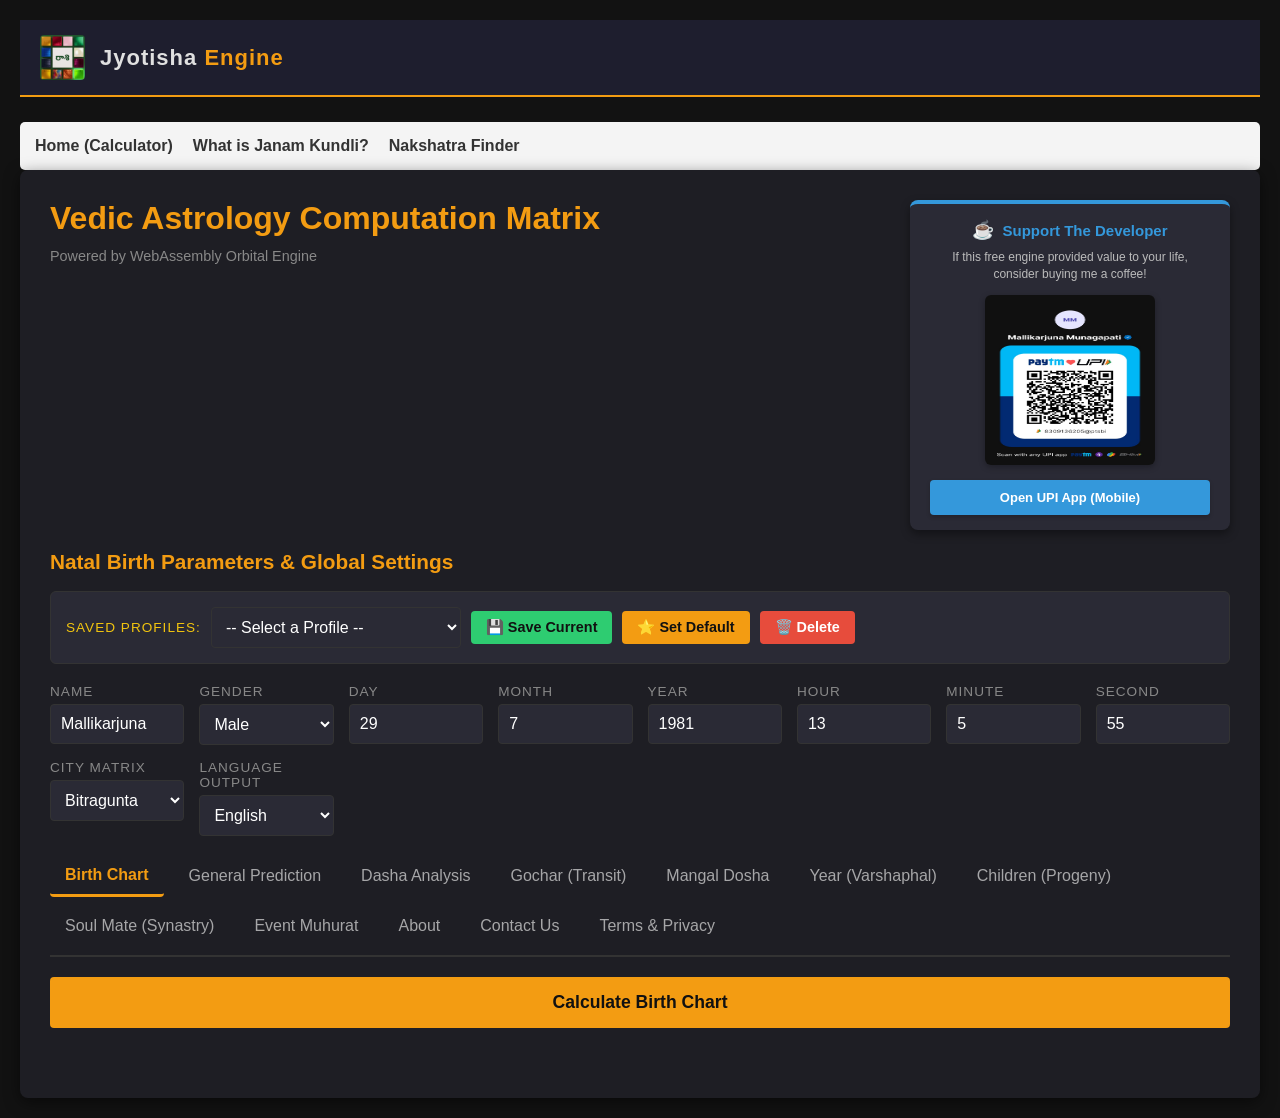
==== static/engine/index.html @ c9886fab "Intermediate deployment push" ====
<!DOCTYPE html>
<html lang="en">
<head>
    <meta charset="UTF-8">
    <meta name="viewport" content="width=device-width, initial-scale=1.0">
    
    <!-- UPDATED SEO TITLE AND DESCRIPTION -->
    <title>Free Vedic Astrology Birth Chart Calculator | Jyotisha Engine</title>
    <link rel="icon" type="image/png" href="favicon.png?v=2">
    <link rel="canonical" href="https://mallikaarjjuna-github-io.pages.dev/engine/">
    <meta name="description" content="Generate a free Vedic astrology birth chart (Janam Kundli), planetary positions, Nakshatra, Ascendant, and horoscope calculations online using the Swiss Ephemeris.">
    <meta name="robots" content="index,follow"> 

    <!-- UPDATED OPEN GRAPH TAGS -->
    <meta property="og:title" content="Free Vedic Astrology Birth Chart Calculator | Jyotisha Engine">
    <meta property="og:description" content="Generate a free Vedic astrology birth chart (Janam Kundli), planetary positions, Nakshatra, Ascendant, and horoscope calculations online using the Swiss Ephemeris.">
    <meta property="og:type" content="website">
    <meta property="og:url" content="https://mallikaarjjuna-github-io.pages.dev/engine/">
    <meta property="og:image" content="https://mallikaarjjuna-github-io.pages.dev/engine/logo-header.png">

    <!-- UPDATED TWITTER TAGS -->
    <meta name="twitter:card" content="summary_large_image">
    <meta name="twitter:title" content="Free Vedic Astrology Birth Chart Calculator">
    <meta name="twitter:description" content="Generate a free Vedic astrology birth chart online.">
    <meta name="twitter:image" content="https://mallikaarjjuna-github-io.pages.dev/engine/logo-header.png">
    
    <!-- SCHEMA MARKUP -->
    <script type="application/ld+json">
    {
      "@context": "https://schema.org",
      "@type": "WebApplication",
      "name": "Jyotisha WebAssembly Engine",
      "url": "https://mallikaarjjuna-github-io.pages.dev/engine/",
      "applicationCategory": "UtilitiesApplication",
      "operatingSystem": "Web",
      "description": "Free Vedic Astrology WebAssembly engine for horoscope and planetary calculations.",
      "offers": {
        "@type": "Offer",
        "price": "0",
        "priceCurrency": "USD"
      }
    }
    </script>

    <style>
        :root {
            --bg-dark: #121212;
            --panel-bg: #1e1e24;
            --text-main: #e0e0e0;
            --accent: #f39c12;
            --term-bg: #000000;
            --term-text: #4af626;
            --border: #333;
        }
        body {
            background-color: var(--bg-dark);
            color: var(--text-main);
            font-family: 'Segoe UI', Tahoma, Geneva, Verdana, sans-serif;
            margin: 0; padding: 20px;
        }

		.header-layout {
			display: flex;
			justify-content: space-between;
			align-items: flex-start;
			flex-wrap: wrap; /* Ensures it stacks cleanly on mobile phones */
			gap: 20px;
			margin-bottom: 20px;
		}

		.header-titles {
			flex: 1; /* Takes up remaining space on the left */
		}

		.header-upi {
			flex-shrink: 0; /* Prevents the banner from getting squished */
			/* Add max-width here if the banner is rendering too wide */
		}

		.container {
            max-width: 1200px; margin: auto; background: var(--panel-bg);
            padding: 30px; border-radius: 8px; box-shadow: 0 4px 15px rgba(0,0,0,0.5);
        }
        h1, h2, h3 { color: var(--accent); margin-top: 0; }
        .form-grid {
            display: grid; grid-template-columns: repeat(auto-fit, minmax(120px, 1fr)); gap: 15px; margin-bottom: 20px;
        }
        .form-group { display: flex; flex-direction: column; }
        label { font-size: 0.85em; text-transform: uppercase; color: #888; margin-bottom: 5px; letter-spacing: 1px;}
        input, select {
            background: #2a2a35; border: 1px solid var(--border); color: #fff;
            padding: 10px; border-radius: 4px; font-size: 1em;
        }
        button {
            background: var(--accent); color: #111; border: none; padding: 15px;
            font-size: 1.1em; font-weight: bold; border-radius: 4px; cursor: pointer;
            width: 100%; transition: background 0.2s;
        }
        button:hover { background: #e67e22; }
        
        /* Tabs */
        .tabs { border-bottom: 2px solid var(--border); display: flex; gap: 10px; flex-wrap: wrap; margin-bottom: 20px; padding-bottom: 10px;}
        .tab-btn {
            background: transparent; color: var(--text-main); border: none; padding: 10px 15px;
            cursor: pointer; font-size: 1em; opacity: 0.7; width: auto; font-weight: normal;
        }
        .tab-btn.active { opacity: 1; border-bottom: 3px solid var(--accent); font-weight: bold; color: var(--accent); }
        .tab-content { display: none; padding: 20px 0; }
        .tab-content.active { display: block; }
        
        /* Dynamic Panels */
        .dynamic-panel {
            display: none; background: #2a2a35; padding: 20px; border-radius: 6px; 
            margin-bottom: 20px; border-left: 4px solid var(--accent); box-shadow: inset 0 0 10px rgba(0,0,0,0.2);
        }
        
        /* Terminal */
        .terminal-view {
            background: var(--term-bg); 
            color: var(--term-text); 
            font-family: 'Consolas', 'Courier New', monospace;
            padding: 20px; 
            border-radius: 5px; 
            overflow-x: auto; 
            white-space: pre-wrap;       
            word-wrap: break-word;       
            line-height: 1.5;            
            font-size: 14px;
        }
        
        /* Native HTML Tables from C++ */
        .data-table {
            width: 100%; border-collapse: collapse; margin: 20px 0;
            font-family: 'Segoe UI', Tahoma, Geneva, Verdana, sans-serif; font-size: 14px;
            background: #1e1e24; color: #e0e0e0;
        }
        .data-table th, .data-table td { border: 1px solid var(--border); padding: 8px 12px; text-align: left; }
        .data-table th { background: #2a2a35; color: var(--accent); font-weight: bold; }
        
        .rasi-table {
            width: 100%; max-width: 700px; border-collapse: collapse; margin: 20px 0;
            font-family: 'Segoe UI', Tahoma, Geneva, Verdana, sans-serif; font-size: 14px;
            background: #1e1e24; color: var(--accent);
        }
        .rasi-table td {
            border: 1px solid var(--border); width: 25%; height: 110px;
            vertical-align: top; padding: 10px; font-weight: bold;
        }
        .rasi-center {
            text-align: center; vertical-align: middle !important;
            font-size: 1.5em; letter-spacing: 2px; color: #888;
        }
        .p-text { color: var(--term-text); font-weight: normal; display: block; margin-top: 8px; line-height: 1.6; }
    </style>

    <script>
        let terminalBuffer = "";
        let isEngineComputing = false;
        let isWasmReady = false;

        // ==========================================
        // GLOBAL FEATURE TOGGLES
        // ==========================================
        const ENABLE_PDF_DOWNLOAD = false; // Change to 'true' to instantly reveal the PDF button on the UI
        const ENABLE_DONATION_UI = true;   // Change to 'false' to hide the UPI card for future ad placement
        
        var Module = {
            print: function(text) { terminalBuffer += text + "\n"; },
            printErr: function(text) { console.error(text); },
            onRuntimeInitialized: async function() {
                try {
                    console.log("Fetching split ephemeris data chunks locally from Cloudflare...");
                    
                    const [resA, resB] = await Promise.all([
                        fetch('astroc_part_aa.bin'),
                        fetch('astroc_part_ab.bin')
                    ]);

                    if (!resA.ok || !resB.ok) throw new Error("Failed to load data chunks");

                    const bufferA = await resA.arrayBuffer();
                    const bufferB = await resB.arrayBuffer();

                    const totalLength = bufferA.byteLength + bufferB.byteLength;
                    const combinedData = new Uint8Array(totalLength);
                    combinedData.set(new Uint8Array(bufferA), 0);
                    combinedData.set(new Uint8Array(bufferB), bufferA.byteLength);

                    FS.mkdir('/ephe');
                    FS.writeFile('/ephe/astroc.data', combinedData, { encoding: 'binary' });

                    console.log("Engine initialized. Ready to calculate.");
                    
                    const loadingEl = document.getElementById('loading-msg');
                    if (loadingEl) loadingEl.style.display = 'none';
                    isWasmReady = true; 
                } catch (err) {
                    console.error("Data loading error:", err);
                    const loadingEl = document.getElementById('loading-msg');
                    if (loadingEl) loadingEl.innerText = "Error loading Ephemeris Data.";
                }
            }
        };
    </script>
    <script src="astroc.js"></script>
    
    <!-- Google tag (gtag.js) -->
    <script async src="https://www.googletagmanager.com/gtag/js?id=G-ZNQLNY403B"></script>
    <script>
      window.dataLayer = window.dataLayer || [];
      function gtag(){dataLayer.push(arguments);}
      gtag('js', new Date());

      gtag('config', 'G-ZNQLNY403B');
    </script>
    <meta name="google-site-verification" content="uhk1eAtcndLH-0bQkhErxvQbrmZrA8_RAewtA-J3umU" />

    <!-- DYNAMIC MENU SCRIPT LOADED HERE -->
    <script src="/menu.js" defer></script>

</head>
<body>
    <header style="display: flex; align-items: center; padding: 15px 20px; background-color: #1e1e2e; border-bottom: 2px solid var(--accent); margin-bottom: 25px;">
        <img src="logo-header.png" alt="Astro Coder Logo" style="height: 45px; margin-right: 15px; border-radius: 4px;">
        <h1 style="color: #e0e0e0; margin: 0; font-size: 22px; font-weight: 600; letter-spacing: 1px;">
            Jyotisha <span style="color: var(--accent);">Engine</span>
        </h1>
    </header>

    <!-- INJECT THE MENU HERE (Directly under the header) -->
    <div id="nav-placeholder"></div>

<div class="container">
    <!-- TOP HEADER ROW: Title on Left, Donation on Right -->
    <div style="display: flex; justify-content: space-between; align-items: flex-start; flex-wrap: wrap; margin-bottom: 20px;">
        
        <!-- Left Side: Title & Subtitle -->
        <div>
            <h1>Vedic Astrology Computation Matrix</h1>
            <p style="color: #888; font-size: 0.9em; margin-top: -10px; margin-bottom: 20px;">Powered by WebAssembly Orbital Engine</p>
        </div>
        
        <!-- Right Side: UPI Donation Card -->
        <div id="donation-card" style="background: #2a2a35; padding: 15px 20px; border-radius: 8px; border-top: 4px solid #3498db; box-shadow: 0 4px 10px rgba(0,0,0,0.4); text-align: center; max-width: 280px; display: flex; flex-direction: column; align-items: center;">
            <h3 style="margin: 0 0 8px 0; color: #3498db; font-size: 15px; display: flex; align-items: center;">
                <span style="font-size: 18px; margin-right: 8px;">☕</span> Support The Developer
            </h3>
            <p style="margin: 0 0 12px 0; font-size: 12px; color: #bbb; line-height: 1.4;">
                If this free engine provided value to your life, consider buying me a coffee!
            </p>
            
            <!-- Enlarged QR Code with white padding removed -->
            <img src="upi-qr.jpeg" alt="Scan to Donate via UPI" style="width: 170px; height: 170px; border-radius: 6px; margin-bottom: 15px; box-shadow: 0 2px 6px rgba(0,0,0,0.3);">
            
            <!-- Mobile Deep Link with URL Encoded Space -->
            <a href="upi://pay?pa=8309136205@ptsbi&pn=Mallikarjuna%20Munagapati&cu=INR" style="text-decoration: none; width: 100%;">
                <button type="button" style="background: #3498db; color: #fff; border: none; padding: 10px 12px; font-size: 13px; font-weight: bold; border-radius: 4px; cursor: pointer; width: 100%; transition: background 0.3s; box-shadow: 0 2px 4px rgba(0,0,0,0.2);">
                    Open UPI App (Mobile)
                </button>
            </a>
        </div>        
    </div>

    <form id="calc-form">
        <!-- 1. PERMANENT NATAL PARAMETERS -->
        <h2 style="font-size: 1.3em;">Natal Birth Parameters & Global Settings</h2>
        <!-- SAVED PROFILES SECTION -->
        <div style="background: #2a2a35; padding: 15px; border-radius: 6px; border: 1px solid var(--border); margin-bottom: 20px; display: flex; align-items: center; gap: 10px; flex-wrap: wrap;">
            <label style="margin: 0; color: #f1c40f; font-size: 0.85em; text-transform: uppercase; letter-spacing: 1px;">Saved Profiles:</label>
            <select id="profile-selector" onchange="loadProfile()" style="flex-grow: 1; max-width: 250px;">
                <option value="">-- Select a Profile --</option>
            </select>
            <button type="button" onclick="saveProfile()" style="width: auto; padding: 8px 15px; font-size: 0.9em; background: #2ecc71; color: #111; border-radius: 4px;">💾 Save Current</button>
            <button type="button" onclick="setDefaultProfile()" style="width: auto; padding: 8px 15px; font-size: 0.9em; background: #f39c12; color: #111; border-radius: 4px;">⭐ Set Default</button>
            <button type="button" onclick="deleteProfile()" style="width: auto; padding: 8px 15px; font-size: 0.9em; background: #e74c3c; color: #fff; border-radius: 4px;">🗑️ Delete</button>
        </div>
        <div class="form-grid">
            <div class="form-group"><label>Name</label><input type="text" name="user_name" value="Mallikarjuna" required></div>
            <div class="form-group">
                <label>Gender</label>
                <select name="user_gender">
                    <option value="Male" selected>Male</option>
                    <option value="Female">Female</option>
                </select>
            </div>
            <div class="form-group"><label>Day</label><input type="number" name="birth_day" value="29" required></div>
            <div class="form-group"><label>Month</label><input type="number" name="birth_month" value="7" required></div>
            <div class="form-group"><label>Year</label><input type="number" name="birth_year" value="1981" required></div>
            <div class="form-group"><label>Hour</label><input type="number" name="birth_hour" value="13" required></div>
            <div class="form-group"><label>Minute</label><input type="number" name="birth_minute" value="5" required></div>
            <div class="form-group"><label>Second</label><input type="number" name="birth_second" value="55" required></div>
            <div class="form-group">
                <label>City Matrix</label>
                <select name="birth_place">
                    <optgroup label="Andhra Pradesh & Telangana">
                        <option value="Hyderabad">Hyderabad</option>
                        <option value="Nellore">Nellore</option>
                        <option value="Kavali">Kavali</option>
                        <option value="Kovur">Kovur</option>
                        <option value="Bitragunta" selected>Bitragunta</option>
                        <option value="Mogalthur">Mogalthur</option>
                        <option value="Krishna">Krishna</option>
                    </optgroup>
                    <optgroup label="Major Indian Metros">
                        <option value="Bangalore">Bangalore</option>
                        <option value="Chennai">Chennai</option>
                        <option value="Mumbai">Mumbai</option>
                        <option value="Delhi">New Delhi</option>
                        <option value="Kolkata">Kolkata</option>
                        <option value="Pune">Pune</option>
                        <option value="Ahmedabad">Ahmedabad</option>
                        <option value="Jaipur">Jaipur</option>
                        <option value="Indore">Indore</option>
                        <option value="Mangalore">Mangalore</option>
                        <option value="Varanasi">Varanasi</option>
                        <option value="Prayagraj">Prayagraj (Allahabad)</option>
                        <option value="Rameswaram">Rameswaram</option>
                    </optgroup>
                    <optgroup label="North America">
                        <option value="New York City">New York City, USA</option>
                        <option value="San Francisco">San Francisco, USA</option>
                        <option value="Los Angeles">Los Angeles, USA</option>
                        <option value="Seattle">Seattle, USA</option>
                        <option value="Chicago">Chicago, USA</option>
                        <option value="Washington, D.C.">Washington, D.C., USA</option>
                        <option value="Toronto">Toronto, Canada</option>
                        <option value="Vancouver">Vancouver, Canada</option>
                    </optgroup>
                    <optgroup label="Europe">
                        <option value="London">London, UK</option>
                        <option value="Paris">Paris, France</option>
                        <option value="Berlin">Berlin, Germany</option>
                        <option value="Frankfurt">Frankfurt, Germany</option>
                        <option value="Amsterdam">Amsterdam, Netherlands</option>
                    </optgroup>
                    <optgroup label="Asia, Middle East & Aus">
                        <option value="Dubai">Dubai, UAE</option>
                        <option value="Singapore">Singapore</option>
                        <option value="Tokyo">Tokyo, Japan</option>
                        <option value="Sydney">Sydney, Australia</option>
                        <option value="Melbourne">Melbourne, Australia</option>
                    </optgroup>
                    <optgroup label="South America & Africa">
                        <option value="Sao Paulo">São Paulo, Brazil</option>
                        <option value="Johannesburg">Johannesburg, SA</option>
                    </optgroup>
                </select>
            </div>
            <div class="form-group">
                <label>Language Output</label>
                <select name="ui_language">
                    <option value="english" selected>English</option>
                    <option value="telugu">Telugu (తెలుగు)</option>
                </select>
            </div>
        </div>

        <!-- 2. NAVIGATION TABS (Moved Above Dynamic Panels) -->
        <div class="tabs">
            <!-- IMPORTANT: type="button" prevents accidental form submission when clicking tabs -->
            <button type="button" class="tab-btn active" onclick="openTab(event, 'tab-birth')">Birth Chart</button>
            <button type="button" class="tab-btn" onclick="openTab(event, 'tab-general')">General Prediction</button>
            <button type="button" class="tab-btn" onclick="openTab(event, 'tab-dasha')">Dasha Analysis</button>
            <button type="button" class="tab-btn" onclick="openTab(event, 'tab-gochar')">Gochar (Transit)</button>
            <button type="button" class="tab-btn" onclick="openTab(event, 'tab-dosha')">Mangal Dosha</button>
            <button type="button" class="tab-btn" onclick="openTab(event, 'tab-varsh')">Year (Varshaphal)</button>
            <button type="button" class="tab-btn" onclick="openTab(event, 'tab-progeny')">Children (Progeny)</button>
            <button type="button" class="tab-btn" onclick="openTab(event, 'tab-soulmate')">Soul Mate (Synastry)</button>
            <button type="button" class="tab-btn" onclick="openTab(event, 'tab-muhurat')">Event Muhurat</button> 
            
            <button type="button" class="tab-btn" onclick="openTab(event, 'tab-about')">About</button>
            <button type="button" class="tab-btn" onclick="openTab(event, 'tab-contact')">Contact Us</button>
            <button type="button" class="tab-btn" onclick="openTab(event, 'tab-legal')">Terms & Privacy</button>
        </div>

        <!-- 3. DYNAMIC INPUT PANELS (Revealed by JavaScript) -->
        
        <!-- Transit Panel -->
        <div id="panel-transit" class="dynamic-panel">
            <h3 style="font-size: 1.1em; color: #fff; margin-bottom: 15px;">Transit / Target Horizon Parameters</h3>
            <div class="form-grid" style="margin-bottom: 0;">
                <div class="form-group"><label>Transit Day</label><input type="number" name="transit_day" value="26"></div>
                <div class="form-group"><label>Transit Month</label><input type="number" name="transit_month" value="3"></div>
                <div class="form-group"><label>Transit Year</label><input type="number" name="transit_year" value="2010"></div>
                <div class="form-group"><label>Hour</label><input type="number" name="transit_hour" value="12"></div>
                <div class="form-group"><label>Minute</label><input type="number" name="transit_minute" value="0"></div>
                <div class="form-group"><label>Second</label><input type="number" name="transit_second" value="0"></div>
            </div>
        </div>
        
        <!-- Synastry Panel -->
        <div id="panel-partner" class="dynamic-panel">
            <h3 style="font-size: 1.1em; color: #fff; margin-bottom: 15px;">Partner Birth Parameters (For Synastry)</h3>
            <div class="form-grid" style="margin-bottom: 0;">
                <div class="form-group"><label>Partner Day</label><input type="number" name="p2_day" value="1"></div>
                <div class="form-group"><label>Partner Month</label><input type="number" name="p2_month" value="1"></div>
                <div class="form-group"><label>Partner Year</label><input type="number" name="p2_year" value="1985"></div>
                <div class="form-group"><label>Hour</label><input type="number" name="p2_hour" value="12"></div>
                <div class="form-group"><label>Minute</label><input type="number" name="p2_minute" value="0"></div>
                <div class="form-group"><label>Second</label><input type="number" name="p2_second" value="0"></div>
                <div class="form-group">
                    <label>Partner City</label>
                    <select name="p2_place">
                        <optgroup label="Andhra Pradesh & Telangana">
                            <option value="Hyderabad" selected>Hyderabad</option>
                            <option value="Nellore">Nellore</option>
                            <option value="Kavali">Kavali</option>
                            <option value="Kovur">Kovur</option>
                            <option value="Bitragunta">Bitragunta</option>
                            <option value="Mogalthur">Mogalthur</option>
                            <option value="Krishna">Krishna</option>
                        </optgroup>
                        <optgroup label="Major Indian Metros">
                            <option value="Bangalore">Bangalore</option>
                            <option value="Chennai">Chennai</option>
                            <option value="Mumbai">Mumbai</option>
                            <option value="Delhi">New Delhi</option>
                            <option value="Kolkata">Kolkata</option>
                            <option value="Pune">Pune</option>
                            <option value="Ahmedabad">Ahmedabad</option>
                            <option value="Jaipur">Jaipur</option>
                            <option value="Indore">Indore</option>
                            <option value="Mangalore">Mangalore</option>
                            <option value="Varanasi">Varanasi</option>
                            <option value="Prayagraj">Prayagraj (Allahabad)</option>
                            <option value="Rameswaram">Rameswaram</option>
                        </optgroup>
                        <optgroup label="North America">
                            <option value="New York City">New York City, USA</option>
                            <option value="San Francisco">San Francisco, USA</option>
                            <option value="Los Angeles">Los Angeles, USA</option>
                            <option value="Seattle">Seattle, USA</option>
                            <option value="Chicago">Chicago, USA</option>
                            <option value="Washington, D.C.">Washington, D.C., USA</option>
                            <option value="Toronto">Toronto, Canada</option>
                            <option value="Vancouver">Vancouver, Canada</option>
                        </optgroup>
                        <optgroup label="Europe">
                            <option value="London">London, UK</option>
                            <option value="Paris">Paris, France</option>
                            <option value="Berlin">Berlin, Germany</option>
                            <option value="Frankfurt">Frankfurt, Germany</option>
                            <option value="Amsterdam">Amsterdam, Netherlands</option>
                        </optgroup>
                        <optgroup label="Asia, Middle East & Aus">
                            <option value="Dubai">Dubai, UAE</option>
                            <option value="Singapore">Singapore</option>
                            <option value="Tokyo">Tokyo, Japan</option>
                            <option value="Sydney">Sydney, Australia</option>
                            <option value="Melbourne">Melbourne, Australia</option>
                        </optgroup>
                        <optgroup label="South America & Africa">
                            <option value="Sao Paulo">São Paulo, Brazil</option>
                            <option value="Johannesburg">Johannesburg, SA</option>
                        </optgroup>
                    </select>
                </div>
            </div>
        </div>

        <!-- Muhurat Panel -->
        <div id="panel-muhurat" class="dynamic-panel">
            <h3 style="font-size: 1.1em; color: #fff; margin-bottom: 15px;">Event Muhurat Selection</h3>
            <div class="form-group" style="max-width: 350px;">
                <label>Muhurat Event Type</label>
                <select name="muhurat_event">
                    <option value="marriage" selected>Marriage / Vivaha</option>
                    <option value="house">House Warming (Griha Pravesh)</option>
                    <option value="vehicle">Vehicle Purchase</option>
                    <option value="electronics">Electronics / TV / Appliances</option>
                    <option value="gold">Gold / Jewelry Purchase</option>
                </select>
            </div>
        </div>

        <div style="display: flex; gap: 15px;">
            <button type="submit" id="main-calc-btn" style="flex: 2;">Calculate Birth Chart</button>
            <button type="button" id="pdf-download-btn" onclick="generateFullPDF()" style="flex: 1; background: #e74c3c; color: #fff;">📄 Download Full PDF</button>
        </div>
    </form>

    <h4 id="loading-msg" style="color: orange; text-align: center; margin-top: 20px;">
        Downloading Astronomical Ephemeris Virtual Memory... Please Wait.
    </h4>

    <div id="loading-spinner" style="display:none; text-align: center; color: var(--accent); font-weight: bold; margin: 20px 0;">
        Computing High-Precision Orbital Mechanics...
    </div>

    <!-- 4. RESULTS CONTAINER (Now visible by default so static tabs can be read immediately) -->
    <div id="results-container">
        <div id="tab-birth" class="tab-content active"></div>
        <div id="tab-general" class="tab-content"></div>
        <div id="tab-dasha" class="tab-content"></div>
        <div id="tab-gochar" class="tab-content"></div>
        <div id="tab-dosha" class="tab-content"></div>
        <div id="tab-varsh" class="tab-content"></div>
        <div id="tab-progeny" class="tab-content"></div>
        <div id="tab-soulmate" class="tab-content"></div>
        <div id="tab-muhurat" class="tab-content"></div>
    
        <div id="tab-about" class="tab-content">
            <div class="terminal-view">
                <h2>About Our Jyotisha Engine</h2>
                <p>Welcome to a next-generation Vedic Astrology portal. Unlike standard commercial calculators, this platform is powered by a high-precision, custom-built C++ astronomical engine operating directly inside your browser via WebAssembly (Wasm).</p>
                
                <p><strong>The Core Architecture</strong><br>
                At the heart of this software lies the NASA-grade Swiss Ephemeris library, ensuring the planetary longitude calculations are exact down to the arcsecond. The predictive matrices are strictly coded according to the authentic, classical principles of the <em>Brihat Parashara Hora Shastra (BPHS)</em>.</p>
                
                <p><strong>Advanced Capabilities</strong><br>
                This engine dynamically calculates over 100 mathematical data points in milliseconds—including Shadbala (planetary strength), Ashtakavarga (transit filtering), Jaimini Karakas, and the highly specialized Phase 4 Vulnerability Matrix (tracking Mrityu Bhagas, Sahams, and Graha Yuddha war zones).</p>

                <p><strong>Lead Architect</strong><br>
                Architected and engineered by Mallikarjuna Munagapati (Malli), this platform was designed to bridge the gap between hardcore astronomical mathematics and dynamic, AI-like narrative storytelling, delivering an unparalleled astrological experience.</p>
            </div>
        </div>

        <div id="tab-contact" class="tab-content">
            <div class="terminal-view">
                <h2>Contact Us</h2>
                <p>We are constantly evolving and enhancing our astrological engine to provide the most accurate and insightful readings possible.</p>
                
                <p>Whether you have technical feedback, feature requests, or questions regarding the astrological calculations, we would love to hear from you.</p>
                
                <p><strong>Email:</strong> <a href="mailto:mallikaarjjuna@gmail.com" style="color: #4CAF50; text-decoration: none;">mallikaarjjuna@gmail.com</a></p>
                
                <br>
                <p><em>Note: Because this engine runs entirely offline within your browser via WebAssembly, no personal birth data is ever transmitted to or stored on our servers. Your privacy is 100% secure.</em></p>
            </div>
        </div>
        
        <div id="tab-legal" class="tab-content">
            <div class="terminal-view">
                <h2>Privacy Policy & Terms of Service</h2>
                
                <h3 style="color: #4CAF50;">1. Privacy Policy (Data Security)</h3>
                <p><strong>Zero Server Processing:</strong> This application represents a breakthrough in data privacy. The entire astronomical engine operates locally on your device via WebAssembly. Absolutely no personal birth details (dates, times, locations) are transmitted to, saved on, or collected by our servers. Once you close your browser, your data is gone.</p>
                <p><strong>Cookies & Advertising:</strong> To support the hosting of this free tool, third-party vendors, including Google, may use cookies to serve ads based on a user's prior visits to this website. Google's use of advertising cookies enables it and partners to serve ads based on your visit to this site and/or other sites on the Internet.</p>
                
                <br>
                <h3 style="color: #4CAF50;">2. Terms of Service & Legal Disclaimer</h3>
                <p><strong>Educational & Entertainment Purposes Only:</strong> The astrological calculations, dynamic predictions, Dasha timelines, and Synastry reports provided by this engine are generated via classical algorithmic texts (BPHS). They are intended strictly for educational, spiritual, and entertainment purposes. </p>
                <p>They do not constitute, and should not be used as a replacement for, professional financial, medical, psychological, or legal advice. The developers and architects of this software assume no liability for any life decisions made by users based on these algorithmic readings.</p>

                <br>
                <h3 style="color: #4CAF50;">3. Software Licensing & Acknowledgements</h3>
                <p><strong>Swiss Ephemeris:</strong> The core planetary longitude and ephemeris mathematics are powered by the Swiss Ephemeris (created by Astrodienst AG). The custom C++ predictive matrices, WebAssembly integrations, dynamic translation layers, and UI wrappers are proprietary to the developer. <br><br>
                <a href="LICENSE.txt" target="_blank" style="color: #f39c12; text-decoration: underline;">View Full Software License & Disclaimer (LICENSE.txt)</a></p>
            </div>
        </div>
    </div>
</div>

<script>
    const getVal = (name, def) => document.querySelector(`input[name="${name}"]`).value || def;

    async function fetchTabData(tabId) {
        if (!isWasmReady) {
            alert("Please wait. The astronomical data is still downloading.");
            return;
        }
        if (isEngineComputing) return;
        
        isEngineComputing = true;
        const spinner = document.getElementById('loading-spinner');
        spinner.innerText = "Computing High-Precision Orbital Mechanics...";
        spinner.style.display = 'block';
        document.querySelector('.tabs').style.opacity = '0.5';

        await new Promise(resolve => setTimeout(resolve, 50));

        try {
            const commandMap = {
                'tab-birth': 'web_natal',
                'tab-general': 'web_general',
                'tab-dasha': 'web_dasha',
                'tab-gochar': 'web_transit',
                'tab-dosha': 'web_dosha',
                'tab-varsh': 'annual',
                'tab-progeny': 'web_progeny',
                'tab-soulmate': 'match',
                'tab-muhurat': 'muhurat'
            };
            
            const cmdType = commandMap[tabId] || 'web_natal';

            const y = getVal('birth_year', '1980');
            const m = getVal('birth_month', '1');
            const d = getVal('birth_day', '1');
            const h = getVal('birth_hour', '12');
            const min = getVal('birth_minute', '0');
            const sec = getVal('birth_second', '0');
            const city = document.querySelector('select[name="birth_place"]').value;
            const lang = document.querySelector('select[name="ui_language"]').value;
            
            let args = [];
            
            if (lang === "telugu") args.push("telugu");
            args.push("html"); 
            args.push(y, m, d, h, min, sec, city, cmdType);
            
            if (tabId === 'tab-birth') {
                args.push(getVal('user_name', 'Guest'), document.querySelector('select[name="user_gender"]').value);
            } else if (tabId === 'tab-gochar') {
                args.push(
                    getVal('transit_year', new Date().getFullYear().toString()),
                    getVal('transit_month', (new Date().getMonth() + 1).toString()),
                    getVal('transit_day', new Date().getDate().toString()),
                    getVal('transit_hour', '12'),
                    getVal('transit_minute', '0'),
                    getVal('transit_second', '0')
                );
            } else if (tabId === 'tab-varsh') {
                args.push(getVal('transit_year', new Date().getFullYear().toString()));
            } else if (tabId === 'tab-soulmate') {
                args.push(
                    getVal('p2_year', '1985'),
                    getVal('p2_month', '1'),
                    getVal('p2_day', '1'),
                    getVal('p2_hour', '12'),
                    getVal('p2_minute', '0'),
                    getVal('p2_second', '0'),
                    document.querySelector('select[name="p2_place"]').value
                );
            } else if (tabId === 'tab-muhurat') {
                args.push(
                    document.querySelector('select[name="muhurat_event"]').value,
                    getVal('transit_year', new Date().getFullYear().toString()),
                    getVal('transit_month', (new Date().getMonth() + 1).toString())
                );
            }

            terminalBuffer = ""; 
            console.log("Calling WebAssembly with args:", args);
            Module.callMain(args); 

            const targetDiv = document.getElementById(tabId);
            if (targetDiv) {
                targetDiv.innerHTML = `<pre class="terminal-view">${terminalBuffer}</pre>`;
            }

        } catch (err) {
            console.error("WASM Execution Failed:", err);
            alert("The WebAssembly engine encountered an error. Check the F12 console.");
        } finally {
            isEngineComputing = false;
            spinner.style.display = 'none';
            document.querySelector('.tabs').style.opacity = '1';
        }
    }

    function openTab(evt, tabId) {
        if (isEngineComputing) {
            alert("Engine is currently processing data...");
            return;
        }

        // 1. Highlight Correct Tab & Reveal Tab Content
        let tabContents = document.getElementsByClassName("tab-content");
        for (let i = 0; i < tabContents.length; i++) tabContents[i].classList.remove("active");
        
        let tabBtns = document.getElementsByClassName("tab-btn");
        for (let i = 0; i < tabBtns.length; i++) tabBtns[i].classList.remove("active");
        
        document.getElementById(tabId).classList.add("active");
        evt.currentTarget.classList.add("active");

        // 2. Hide all Dynamic Input Panels by default
        document.getElementById('panel-transit').style.display = 'none';
        document.getElementById('panel-partner').style.display = 'none';
        document.getElementById('panel-muhurat').style.display = 'none';

        const btn = document.getElementById('main-calc-btn');
        btn.style.display = 'block'; // Make sure the button is visible

        // 3. Reveal Dynamic Input Panels based on the selected Tab
        if (tabId === 'tab-gochar' || tabId === 'tab-varsh') {
            document.getElementById('panel-transit').style.display = 'block';
            btn.innerText = `Calculate ${evt.currentTarget.innerText}`;
        } else if (tabId === 'tab-soulmate') {
            document.getElementById('panel-partner').style.display = 'block';
            btn.innerText = "Calculate Soul Mate (Synastry)";
        } else if (tabId === 'tab-muhurat') {
            document.getElementById('panel-transit').style.display = 'block';
            document.getElementById('panel-muhurat').style.display = 'block';
            btn.innerText = "Scan Event Muhurat";
        } else if (tabId === 'tab-about' || tabId === 'tab-contact' || tabId === 'tab-legal') {
            btn.style.display = 'none'; // Hide the calculate button for static information tabs
        } else {
            btn.innerText = `Calculate ${evt.currentTarget.innerText}`;
        }

        // 4. Auto-Fetch Data if the tab hasn't been computed yet
        const targetDiv = document.getElementById(tabId);
        if (targetDiv && targetDiv.innerHTML.trim() === "") {
            fetchTabData(tabId);
        }
    }

    // ==========================================
    // LOCAL PROFILE MANAGER (No Server Required)
    // ==========================================
    function getProfiles() {
        return JSON.parse(localStorage.getItem('saved_astrology_profiles')) || {};
    }

    function saveProfiles(profiles) {
        localStorage.setItem('saved_astrology_profiles', JSON.stringify(profiles));
    }

    function updateProfileDropdown() {
        const profiles = getProfiles();
        const defaultName = localStorage.getItem('default_astrology_profile');
        const selector = document.getElementById('profile-selector');
        
        // Preserve currently selected value
        const currentValue = selector.value;
        
        selector.innerHTML = '<option value="">-- Select a Profile --</option>';
        for (const name in profiles) {
            const isDefault = (name === defaultName) ? " (Default)" : "";
            selector.innerHTML += `<option value="${name}">${name}${isDefault}</option>`;
        }
        
        // Restore selection if it still exists
        if (profiles[currentValue]) {
            selector.value = currentValue;
        }
    }
    
    function saveProfile() {
        const name = document.querySelector('input[name="user_name"]').value.trim();
        if (!name) {
            alert("Please enter a Name to save the profile.");
            return;
        }
        const profiles = getProfiles();
        profiles[name] = {
            gender: document.querySelector('select[name="user_gender"]').value,
            day: document.querySelector('input[name="birth_day"]').value,
            month: document.querySelector('input[name="birth_month"]').value,
            year: document.querySelector('input[name="birth_year"]').value,
            hour: document.querySelector('input[name="birth_hour"]').value,
            minute: document.querySelector('input[name="birth_minute"]').value,
            second: document.querySelector('input[name="birth_second"]').value,
            place: document.querySelector('select[name="birth_place"]').value,
            language: document.querySelector('select[name="ui_language"]').value // ADDED THIS LINE
        };
        saveProfiles(profiles);
        updateProfileDropdown();
        document.getElementById('profile-selector').value = name;
        alert(`Profile for '${name}' saved successfully to your browser!`);
    }
    
    function loadProfile() {
        const name = document.getElementById('profile-selector').value;
        if (!name) return;
        const profiles = getProfiles();
        const p = profiles[name];
        if (p) {
            document.querySelector('input[name="user_name"]').value = name;
            document.querySelector('select[name="user_gender"]').value = p.gender;
            document.querySelector('input[name="birth_day"]').value = p.day;
            document.querySelector('input[name="birth_month"]').value = p.month;
            document.querySelector('input[name="birth_year"]').value = p.year;
            document.querySelector('input[name="birth_hour"]').value = p.hour;
            document.querySelector('input[name="birth_minute"]').value = p.minute;
            document.querySelector('input[name="birth_second"]').value = p.second;
            document.querySelector('select[name="birth_place"]').value = p.place;
            
            // ADDED THIS BLOCK to load language safely
            if (p.language) {
                document.querySelector('select[name="ui_language"]').value = p.language;
            }
        }
    }
    
    function setDefaultProfile() {
        const name = document.getElementById('profile-selector').value;
        if (!name) {
            alert("Please select a saved profile from the dropdown first to set it as default.");
            return;
        }
        localStorage.setItem('default_astrology_profile', name);
        updateProfileDropdown();
        alert(`'${name}' is now your default profile! It will load automatically when you open the app.`);
    }

    function deleteProfile() {
        const name = document.getElementById('profile-selector').value;
        if (!name) {
            alert("Please select a profile to delete.");
            return;
        }
        if (confirm(`Are you sure you want to delete the profile for '${name}'?`)) {
            const profiles = getProfiles();
            delete profiles[name];
            saveProfiles(profiles);
            
            // If they delete the default profile, remove the default setting
            if (localStorage.getItem('default_astrology_profile') === name) {
                localStorage.removeItem('default_astrology_profile');
            }
            
            updateProfileDropdown();
            document.querySelector('input[name="user_name"]').value = "";
        }
    }

    // Initialize dropdown, auto-load default profile, and check UI flags on startup
    window.addEventListener('DOMContentLoaded', (event) => {
        updateProfileDropdown();
        
        // ==========================================
        // Feature Toggle Execution
        // ==========================================
        const pdfBtn = document.getElementById('pdf-download-btn');
        if (pdfBtn) {
            pdfBtn.style.display = ENABLE_PDF_DOWNLOAD ? 'block' : 'none';
        }
        
        const donationCard = document.getElementById('donation-card');
        if (donationCard) {
            // We use 'flex' here instead of 'block' to preserve your internal alignments
            donationCard.style.display = ENABLE_DONATION_UI ? 'flex' : 'none'; 
        }
        // ==========================================

        const defaultName = localStorage.getItem('default_astrology_profile');
        if (defaultName) {
            const profiles = getProfiles();
            if (profiles[defaultName]) {
                document.getElementById('profile-selector').value = defaultName;
                loadProfile();
            } else {
                localStorage.removeItem('default_astrology_profile');
            }
        }
    });
    
    document.getElementById('calc-form').addEventListener('submit', function(e) {
        e.preventDefault();
        if (isEngineComputing) return;
        
        // Clear all computed tabs so they pull the fresh data next time they are clicked
        const tabsToClear = ['tab-birth', 'tab-general', 'tab-dasha', 'tab-gochar', 'tab-dosha', 'tab-varsh', 'tab-progeny', 'tab-soulmate', 'tab-muhurat'];
        tabsToClear.forEach(id => {
            const el = document.getElementById(id);
            if(el) el.innerHTML = ""; 
        });

        // Immediately fetch data for the currently active tab
        const activeTabBtn = document.querySelector('.tab-btn.active');
        const activeTabId = activeTabBtn.getAttribute('onclick').match(/'([^']+)'/)[1];
        
        fetchTabData(activeTabId);
    });
    
    // ==========================================
    // PDF GENERATOR
    // ==========================================
    async function generateFullPDF() {
        if (!isWasmReady) { alert("Please wait for the engine to load."); return; }
        if (isEngineComputing) return;
        
        isEngineComputing = true;
        const spinner = document.getElementById('loading-spinner');
        spinner.innerText = "Compiling Comprehensive PDF Report...";
        spinner.style.display = 'block';

        await new Promise(resolve => setTimeout(resolve, 50));

        try {
            const y = getVal('birth_year', '1980');
            const m = getVal('birth_month', '1');
            const d = getVal('birth_day', '1');
            const h = getVal('birth_hour', '12');
            const min = getVal('birth_minute', '0');
            const sec = getVal('birth_second', '0');
            const city = document.querySelector('select[name="birth_place"]').value;
            const lang = document.querySelector('select[name="ui_language"]').value;
            const name = getVal('user_name', 'Guest');
            const gender = document.querySelector('select[name="user_gender"]').value;
            
            let args = [];
            if (lang === "telugu") args.push("telugu");
            
            // Call the new full_report command we added to C++
            args.push(y, m, d, h, min, sec, city, "full_report", name, gender);
            
            terminalBuffer = ""; 
            Module.callMain(args); 

            // Create a temporary Blob and open it in a new tab for printing
            const blob = new Blob([terminalBuffer], { type: 'text/html' });
            const url = URL.createObjectURL(blob);
            
            const printWindow = window.open(url, '_blank');
            printWindow.onload = function() {
                // Auto-trigger the print dialog once the window loads
                setTimeout(() => {
                    printWindow.print();
                }, 500);
            };

        } catch (err) {
            console.error("PDF Gen Failed:", err);
            alert("Error compiling report.");
        } finally {
            isEngineComputing = false;
            spinner.style.display = 'none';
        }
    }
</script>

<script>
  // Only execute the ad injections if running live on the Cloudflare Pages domain
  if (window.location.hostname.includes('pages.dev')) {
      
      // Monetag Vignette Banner
      (function(s){s.dataset.zone='11338900',s.src='https://n6wxm.com/vignette.min.js'})([document.documentElement, document.body].filter(Boolean).pop().appendChild(document.createElement('script')));

      // Monetag In-Page Push Banner
      (function(s){s.dataset.zone='11338965',s.src='https://nap5k.com/tag.min.js'})([document.documentElement, document.body].filter(Boolean).pop().appendChild(document.createElement('script')));
      
  } else {
      console.log("Local development environment detected. Monetag ads are suppressed.");
  }
</script>

</body>
</html>
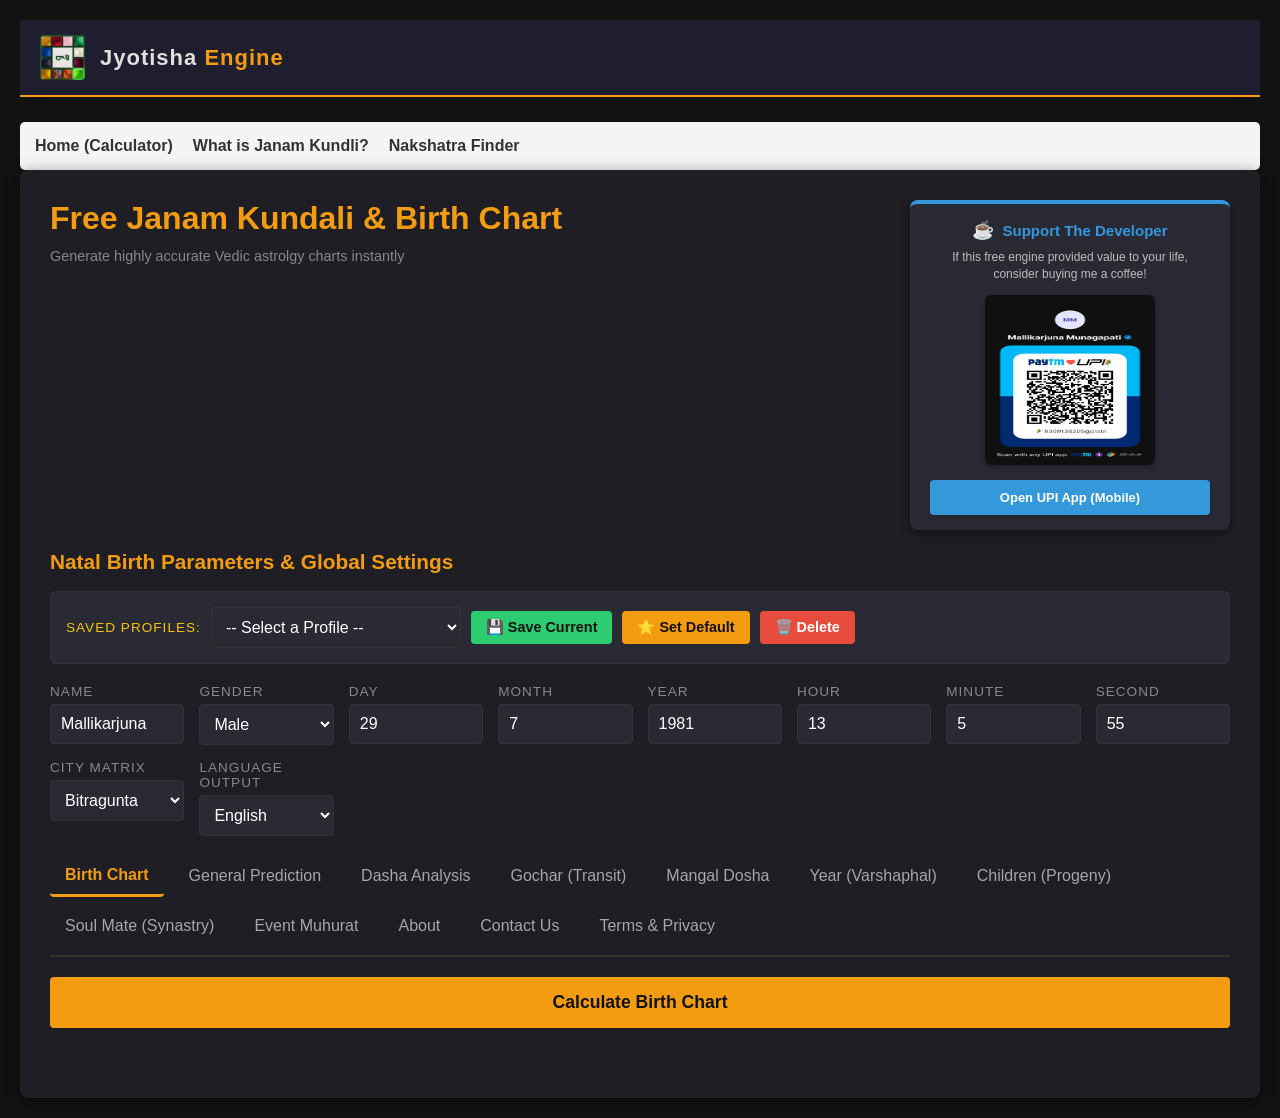
==== commit 1869c6cd: "Intermediate deployment push" ====
--- a/static/engine/index.html
+++ b/static/engine/index.html
@@ -236,8 +236,8 @@
         
         <!-- Left Side: Title & Subtitle -->
         <div>
-            <h1>Vedic Astrology Computation Matrix</h1>
-            <p style="color: #888; font-size: 0.9em; margin-top: -10px; margin-bottom: 20px;">Powered by WebAssembly Orbital Engine</p>
+            <h1>Free Janam Kundali & Birth Chart</h1>
+            <p style="color: #888; font-size: 0.9em; margin-top: -10px; margin-bottom: 20px;">Generate highly accurate Vedic astrolgy charts instantly</p>
         </div>
         
         <!-- Right Side: UPI Donation Card -->
@@ -479,9 +479,9 @@
         </div>
     </form>
 
-    <h4 id="loading-msg" style="color: orange; text-align: center; margin-top: 20px;">
+    <!-- h4 id="loading-msg" style="color: orange; text-align: center; margin-top: 20px;">
         Downloading Astronomical Ephemeris Virtual Memory... Please Wait.
-    </h4>
+    </h4 -->
 
     <div id="loading-spinner" style="display:none; text-align: center; color: var(--accent); font-weight: bold; margin: 20px 0;">
         Computing High-Precision Orbital Mechanics...
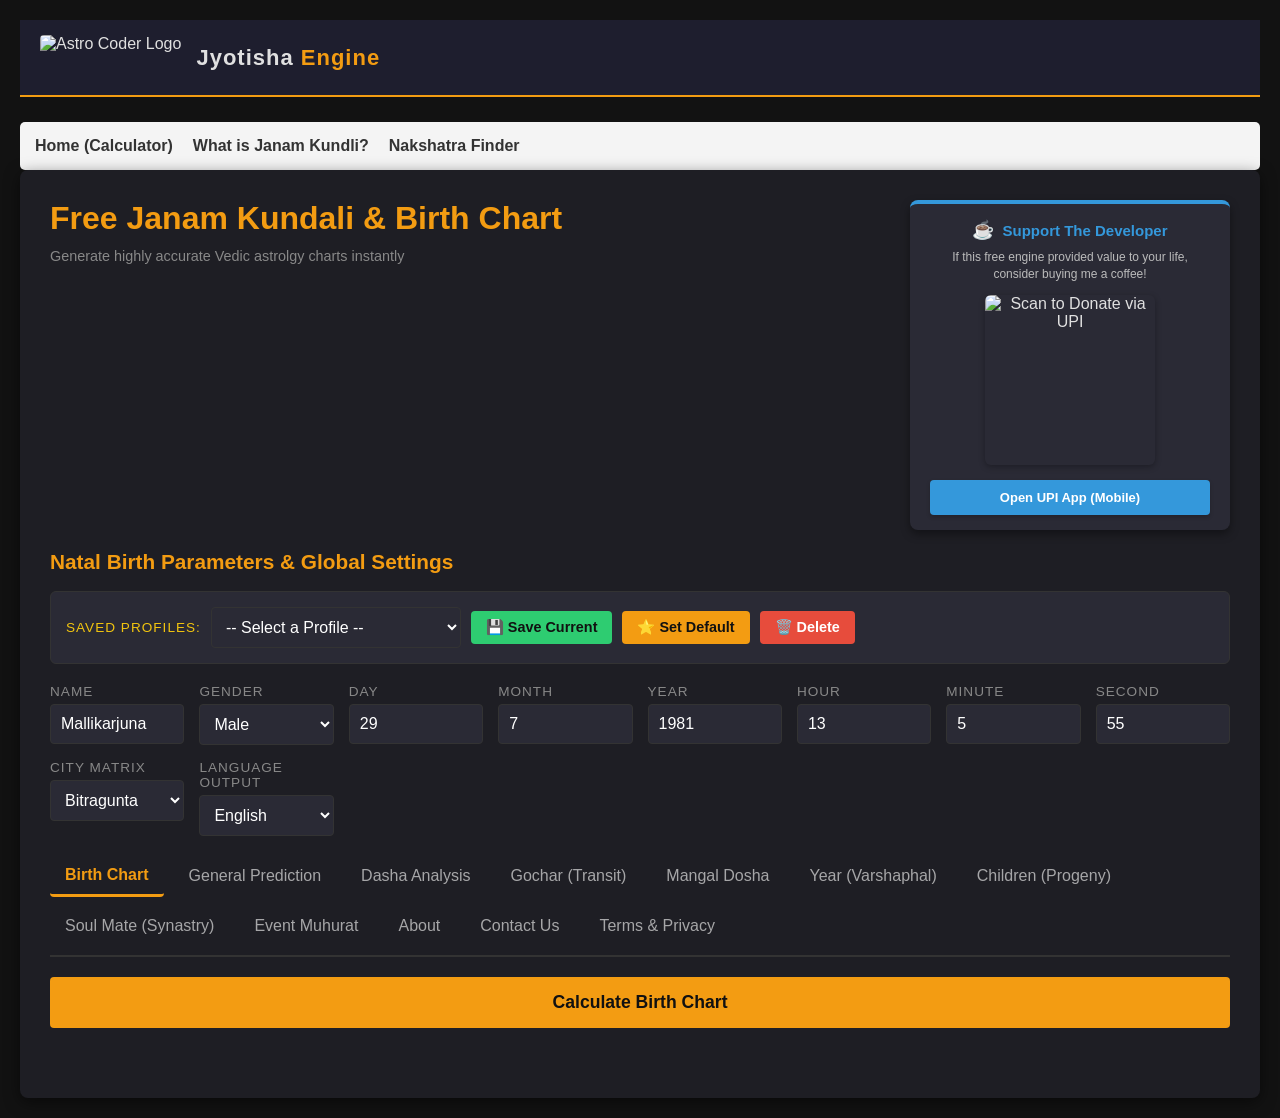
==== commit 723f8736: "Intermediate deployment push" ====
--- a/static/engine/index.html
+++ b/static/engine/index.html
@@ -6,7 +6,7 @@
     
     <!-- UPDATED SEO TITLE AND DESCRIPTION -->
     <title>Free Vedic Astrology Birth Chart Calculator | Jyotisha Engine</title>
-    <link rel="icon" type="image/png" href="favicon.png?v=2">
+    <link rel="icon" type="image/png" href="/engine/favicon.png?v=2">
     <link rel="canonical" href="https://mallikaarjjuna-github-io.pages.dev/engine/">
     <meta name="description" content="Generate a free Vedic astrology birth chart (Janam Kundli), planetary positions, Nakshatra, Ascendant, and horoscope calculations online using the Swiss Ephemeris.">
     <meta name="robots" content="index,follow"> 
@@ -59,25 +59,25 @@
             margin: 0; padding: 20px;
         }
 
-		.header-layout {
-			display: flex;
-			justify-content: space-between;
-			align-items: flex-start;
-			flex-wrap: wrap; /* Ensures it stacks cleanly on mobile phones */
-			gap: 20px;
-			margin-bottom: 20px;
-		}
-
-		.header-titles {
-			flex: 1; /* Takes up remaining space on the left */
-		}
-
-		.header-upi {
-			flex-shrink: 0; /* Prevents the banner from getting squished */
-			/* Add max-width here if the banner is rendering too wide */
-		}
-
-		.container {
+        .header-layout {
+            display: flex;
+            justify-content: space-between;
+            align-items: flex-start;
+            flex-wrap: wrap; /* Ensures it stacks cleanly on mobile phones */
+            gap: 20px;
+            margin-bottom: 20px;
+        }
+
+        .header-titles {
+            flex: 1; /* Takes up remaining space on the left */
+        }
+
+        .header-upi {
+            flex-shrink: 0; /* Prevents the banner from getting squished */
+            /* Add max-width here if the banner is rendering too wide */
+        }
+
+        .container {
             max-width: 1200px; margin: auto; background: var(--panel-bg);
             padding: 30px; border-radius: 8px; box-shadow: 0 4px 15px rgba(0,0,0,0.5);
         }
@@ -165,15 +165,20 @@
         const ENABLE_DONATION_UI = true;   // Change to 'false' to hide the UPI card for future ad placement
         
         var Module = {
+            // Tells WebAssembly to look for the .wasm file in the engine directory
+            locateFile: function(path) {
+                return '/engine/' + path;
+            },
             print: function(text) { terminalBuffer += text + "\n"; },
             printErr: function(text) { console.error(text); },
             onRuntimeInitialized: async function() {
                 try {
                     console.log("Fetching split ephemeris data chunks locally from Cloudflare...");
                     
+                    // Updated to root-relative paths
                     const [resA, resB] = await Promise.all([
-                        fetch('astroc_part_aa.bin'),
-                        fetch('astroc_part_ab.bin')
+                        fetch('/engine/astroc_part_aa.bin'),
+                        fetch('/engine/astroc_part_ab.bin')
                     ]);
 
                     if (!resA.ok || !resB.ok) throw new Error("Failed to load data chunks");
@@ -202,7 +207,8 @@
             }
         };
     </script>
-    <script src="astroc.js"></script>
+    <!-- Updated to root-relative path -->
+    <script src="/engine/astroc.js"></script>
     
     <!-- Google tag (gtag.js) -->
     <script async src="https://www.googletagmanager.com/gtag/js?id=G-ZNQLNY403B"></script>
@@ -221,7 +227,8 @@
 </head>
 <body>
     <header style="display: flex; align-items: center; padding: 15px 20px; background-color: #1e1e2e; border-bottom: 2px solid var(--accent); margin-bottom: 25px;">
-        <img src="logo-header.png" alt="Astro Coder Logo" style="height: 45px; margin-right: 15px; border-radius: 4px;">
+        <!-- Updated to root-relative path -->
+        <img src="/engine/logo-header.png" alt="Astro Coder Logo" style="height: 45px; margin-right: 15px; border-radius: 4px;">
         <h1 style="color: #e0e0e0; margin: 0; font-size: 22px; font-weight: 600; letter-spacing: 1px;">
             Jyotisha <span style="color: var(--accent);">Engine</span>
         </h1>
@@ -249,8 +256,8 @@
                 If this free engine provided value to your life, consider buying me a coffee!
             </p>
             
-            <!-- Enlarged QR Code with white padding removed -->
-            <img src="upi-qr.jpeg" alt="Scan to Donate via UPI" style="width: 170px; height: 170px; border-radius: 6px; margin-bottom: 15px; box-shadow: 0 2px 6px rgba(0,0,0,0.3);">
+            <!-- Updated to root-relative path -->
+            <img src="/engine/upi-qr.jpeg" alt="Scan to Donate via UPI" style="width: 170px; height: 170px; border-radius: 6px; margin-bottom: 15px; box-shadow: 0 2px 6px rgba(0,0,0,0.3);">
             
             <!-- Mobile Deep Link with URL Encoded Space -->
             <a href="upi://pay?pa=8309136205@ptsbi&pn=Mallikarjuna%20Munagapati&cu=INR" style="text-decoration: none; width: 100%;">
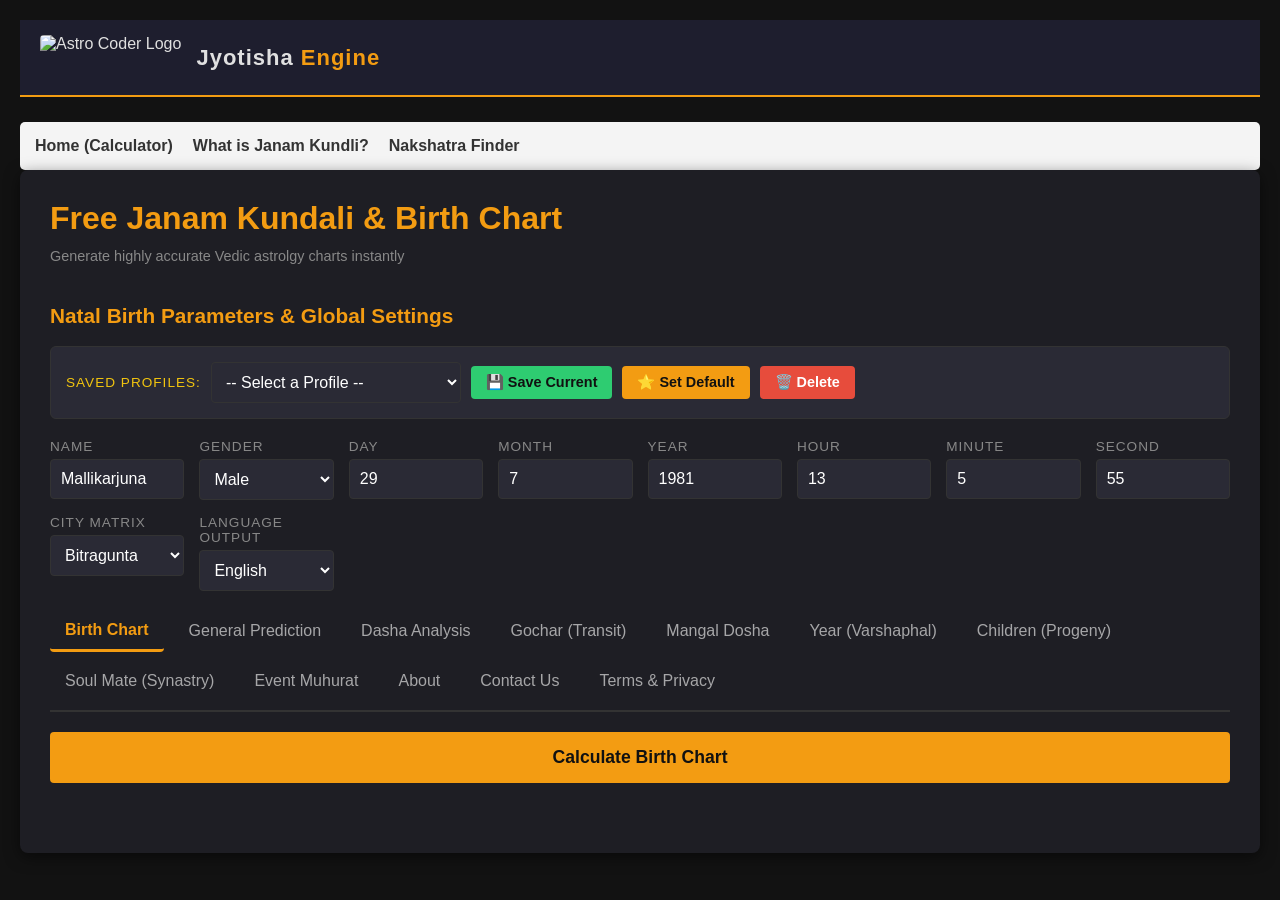
==== commit c0b88ae1: "Intermediate deployment push" ====
--- a/static/engine/index.html
+++ b/static/engine/index.html
@@ -162,7 +162,7 @@
         // GLOBAL FEATURE TOGGLES
         // ==========================================
         const ENABLE_PDF_DOWNLOAD = false; // Change to 'true' to instantly reveal the PDF button on the UI
-        const ENABLE_DONATION_UI = true;   // Change to 'false' to hide the UPI card for future ad placement
+        const ENABLE_DONATION_UI = false;   // Change to 'false' to hide the UPI card for future ad placement
         
         var Module = {
             // Tells WebAssembly to look for the .wasm file in the engine directory
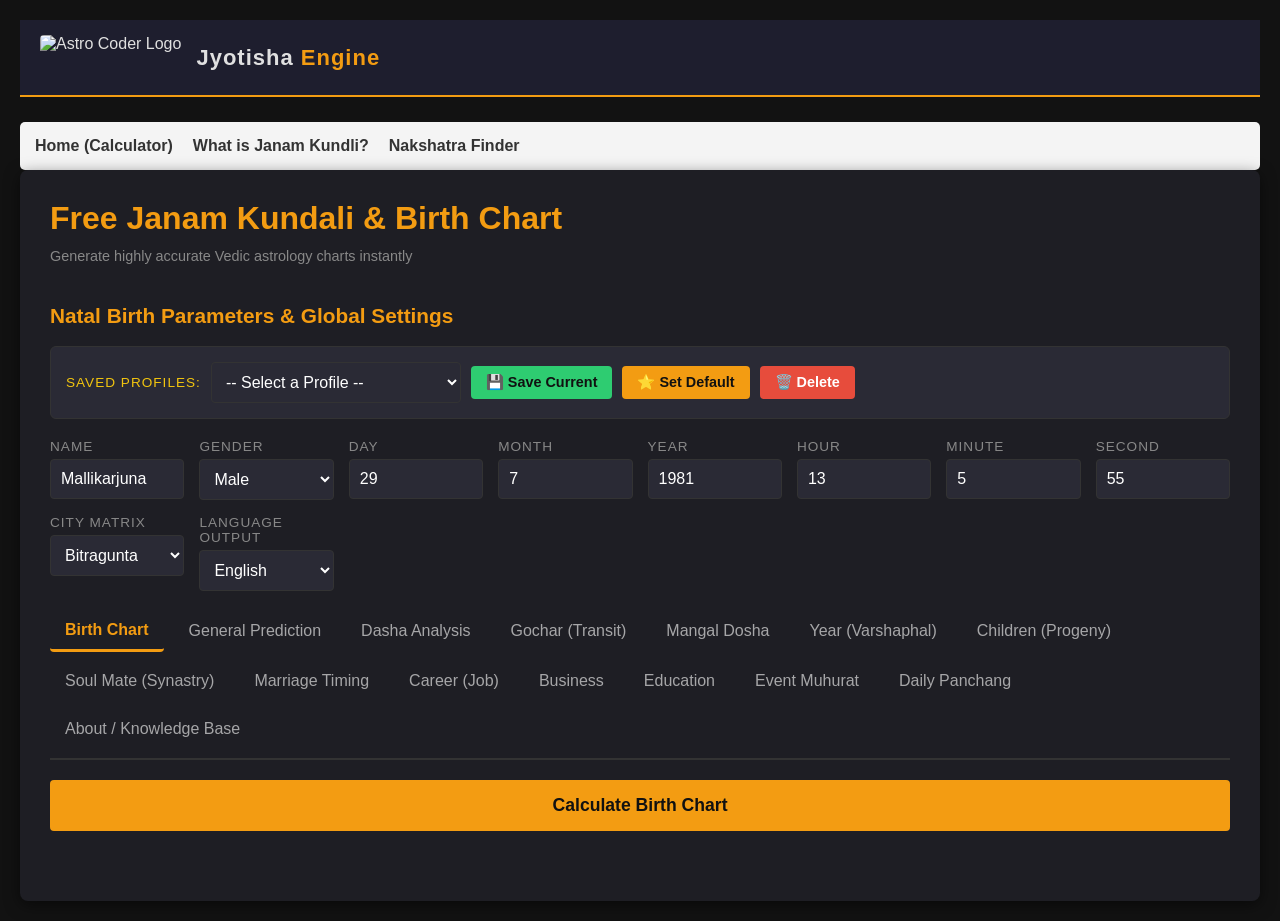
==== commit a98e0cb8: "Intermediate deployment push" ====
--- a/static/engine/index.html
+++ b/static/engine/index.html
@@ -74,7 +74,6 @@
 
         .header-upi {
             flex-shrink: 0; /* Prevents the banner from getting squished */
-            /* Add max-width here if the banner is rendering too wide */
         }
 
         .container {
@@ -151,6 +150,18 @@
             font-size: 1.5em; letter-spacing: 2px; color: #888;
         }
         .p-text { color: var(--term-text); font-weight: normal; display: block; margin-top: 8px; line-height: 1.6; }
+
+        /* Accordion Styles for Static Content */
+        details { background: #2a2a35; border: 1px solid var(--border); border-radius: 6px; margin-bottom: 15px; transition: all 0.3s ease; }
+        summary { padding: 18px 20px; font-size: 1.1em; font-weight: bold; cursor: pointer; list-style: none; display: flex; justify-content: space-between; align-items: center; background: #23232d; }
+        summary::-webkit-details-marker { display: none; }
+        summary:hover { background: #2e2e3a; color: var(--accent); }
+        summary::after { content: '+'; font-size: 1.5em; color: var(--accent); line-height: 0; }
+        details[open] summary::after { content: '-'; transform: rotate(180deg); }
+        .faq-content { padding: 20px; border-top: 1px solid var(--border); line-height: 1.6; font-size: 0.95em; }
+        .faq-content h3 { color: #4CAF50; font-size: 1.1em; margin-bottom: 10px; margin-top: 20px; }
+        .faq-content h3:first-child { margin-top: 0; }
+        .faq-content p { margin-bottom: 15px; }
     </style>
 
     <script>
@@ -161,21 +172,17 @@
         // ==========================================
         // GLOBAL FEATURE TOGGLES
         // ==========================================
-        const ENABLE_PDF_DOWNLOAD = false; // Change to 'true' to instantly reveal the PDF button on the UI
-        const ENABLE_DONATION_UI = false;   // Change to 'false' to hide the UPI card for future ad placement
+        const ENABLE_PDF_DOWNLOAD = false; 
+        const ENABLE_DONATION_UI = false;  
         
         var Module = {
-            // Tells WebAssembly to look for the .wasm file in the engine directory
-            locateFile: function(path) {
-                return '/engine/' + path;
-            },
+            locateFile: function(path) { return '/engine/' + path; },
             print: function(text) { terminalBuffer += text + "\n"; },
             printErr: function(text) { console.error(text); },
             onRuntimeInitialized: async function() {
                 try {
                     console.log("Fetching split ephemeris data chunks locally from Cloudflare...");
                     
-                    // Updated to root-relative paths
                     const [resA, resB] = await Promise.all([
                         fetch('/engine/astroc_part_aa.bin'),
                         fetch('/engine/astroc_part_ab.bin')
@@ -207,7 +214,6 @@
             }
         };
     </script>
-    <!-- Updated to root-relative path -->
     <script src="/engine/astroc.js"></script>
     
     <!-- Google tag (gtag.js) -->
@@ -216,7 +222,6 @@
       window.dataLayer = window.dataLayer || [];
       function gtag(){dataLayer.push(arguments);}
       gtag('js', new Date());
-
       gtag('config', 'G-ZNQLNY403B');
     </script>
     <meta name="google-site-verification" content="uhk1eAtcndLH-0bQkhErxvQbrmZrA8_RAewtA-J3umU" />
@@ -227,24 +232,19 @@
 </head>
 <body>
     <header style="display: flex; align-items: center; padding: 15px 20px; background-color: #1e1e2e; border-bottom: 2px solid var(--accent); margin-bottom: 25px;">
-        <!-- Updated to root-relative path -->
         <img src="/engine/logo-header.png" alt="Astro Coder Logo" style="height: 45px; margin-right: 15px; border-radius: 4px;">
         <h1 style="color: #e0e0e0; margin: 0; font-size: 22px; font-weight: 600; letter-spacing: 1px;">
             Jyotisha <span style="color: var(--accent);">Engine</span>
         </h1>
     </header>
 
-    <!-- INJECT THE MENU HERE (Directly under the header) -->
     <div id="nav-placeholder"></div>
 
 <div class="container">
-    <!-- TOP HEADER ROW: Title on Left, Donation on Right -->
     <div style="display: flex; justify-content: space-between; align-items: flex-start; flex-wrap: wrap; margin-bottom: 20px;">
-        
-        <!-- Left Side: Title & Subtitle -->
         <div>
             <h1>Free Janam Kundali & Birth Chart</h1>
-            <p style="color: #888; font-size: 0.9em; margin-top: -10px; margin-bottom: 20px;">Generate highly accurate Vedic astrolgy charts instantly</p>
+            <p style="color: #888; font-size: 0.9em; margin-top: -10px; margin-bottom: 20px;">Generate highly accurate Vedic astrology charts instantly</p>
         </div>
         
         <!-- Right Side: UPI Donation Card -->
@@ -255,11 +255,7 @@
             <p style="margin: 0 0 12px 0; font-size: 12px; color: #bbb; line-height: 1.4;">
                 If this free engine provided value to your life, consider buying me a coffee!
             </p>
-            
-            <!-- Updated to root-relative path -->
             <img src="/engine/upi-qr.jpeg" alt="Scan to Donate via UPI" style="width: 170px; height: 170px; border-radius: 6px; margin-bottom: 15px; box-shadow: 0 2px 6px rgba(0,0,0,0.3);">
-            
-            <!-- Mobile Deep Link with URL Encoded Space -->
             <a href="upi://pay?pa=8309136205@ptsbi&pn=Mallikarjuna%20Munagapati&cu=INR" style="text-decoration: none; width: 100%;">
                 <button type="button" style="background: #3498db; color: #fff; border: none; padding: 10px 12px; font-size: 13px; font-weight: bold; border-radius: 4px; cursor: pointer; width: 100%; transition: background 0.3s; box-shadow: 0 2px 4px rgba(0,0,0,0.2);">
                     Open UPI App (Mobile)
@@ -269,9 +265,8 @@
     </div>
 
     <form id="calc-form">
-        <!-- 1. PERMANENT NATAL PARAMETERS -->
         <h2 style="font-size: 1.3em;">Natal Birth Parameters & Global Settings</h2>
-        <!-- SAVED PROFILES SECTION -->
+        
         <div style="background: #2a2a35; padding: 15px; border-radius: 6px; border: 1px solid var(--border); margin-bottom: 20px; display: flex; align-items: center; gap: 10px; flex-wrap: wrap;">
             <label style="margin: 0; color: #f1c40f; font-size: 0.85em; text-transform: uppercase; letter-spacing: 1px;">Saved Profiles:</label>
             <select id="profile-selector" onchange="loadProfile()" style="flex-grow: 1; max-width: 250px;">
@@ -281,6 +276,7 @@
             <button type="button" onclick="setDefaultProfile()" style="width: auto; padding: 8px 15px; font-size: 0.9em; background: #f39c12; color: #111; border-radius: 4px;">⭐ Set Default</button>
             <button type="button" onclick="deleteProfile()" style="width: auto; padding: 8px 15px; font-size: 0.9em; background: #e74c3c; color: #fff; border-radius: 4px;">🗑️ Delete</button>
         </div>
+
         <div class="form-grid">
             <div class="form-group"><label>Name</label><input type="text" name="user_name" value="Mallikarjuna" required></div>
             <div class="form-group">
@@ -362,9 +358,8 @@
             </div>
         </div>
 
-        <!-- 2. NAVIGATION TABS (Moved Above Dynamic Panels) -->
+        <!-- 2. NAVIGATION TABS -->
         <div class="tabs">
-            <!-- IMPORTANT: type="button" prevents accidental form submission when clicking tabs -->
             <button type="button" class="tab-btn active" onclick="openTab(event, 'tab-birth')">Birth Chart</button>
             <button type="button" class="tab-btn" onclick="openTab(event, 'tab-general')">General Prediction</button>
             <button type="button" class="tab-btn" onclick="openTab(event, 'tab-dasha')">Dasha Analysis</button>
@@ -373,16 +368,22 @@
             <button type="button" class="tab-btn" onclick="openTab(event, 'tab-varsh')">Year (Varshaphal)</button>
             <button type="button" class="tab-btn" onclick="openTab(event, 'tab-progeny')">Children (Progeny)</button>
             <button type="button" class="tab-btn" onclick="openTab(event, 'tab-soulmate')">Soul Mate (Synastry)</button>
+            
+            <!-- NEW TABS -->
+            <button type="button" class="tab-btn" onclick="openTab(event, 'tab-marriage')">Marriage Timing</button>
+            <button type="button" class="tab-btn" onclick="openTab(event, 'tab-job')">Career (Job)</button>
+            <button type="button" class="tab-btn" onclick="openTab(event, 'tab-business')">Business</button>
+            <button type="button" class="tab-btn" onclick="openTab(event, 'tab-study')">Education</button>
+            
             <button type="button" class="tab-btn" onclick="openTab(event, 'tab-muhurat')">Event Muhurat</button> 
-            
-            <button type="button" class="tab-btn" onclick="openTab(event, 'tab-about')">About</button>
-            <button type="button" class="tab-btn" onclick="openTab(event, 'tab-contact')">Contact Us</button>
-            <button type="button" class="tab-btn" onclick="openTab(event, 'tab-legal')">Terms & Privacy</button>
+            <button type="button" class="tab-btn" onclick="openTab(event, 'tab-panchang')">Daily Panchang</button> 
+            
+            <button type="button" class="tab-btn" onclick="openTab(event, 'tab-about')">About / Knowledge Base</button>
         </div>
 
-        <!-- 3. DYNAMIC INPUT PANELS (Revealed by JavaScript) -->
-        
-        <!-- Transit Panel -->
+        <!-- 3. DYNAMIC INPUT PANELS -->
+        
+        <!-- Transit / Panchang Panel -->
         <div id="panel-transit" class="dynamic-panel">
             <h3 style="font-size: 1.1em; color: #fff; margin-bottom: 15px;">Transit / Target Horizon Parameters</h3>
             <div class="form-grid" style="margin-bottom: 0;">
@@ -392,6 +393,15 @@
                 <div class="form-group"><label>Hour</label><input type="number" name="transit_hour" value="12"></div>
                 <div class="form-group"><label>Minute</label><input type="number" name="transit_minute" value="0"></div>
                 <div class="form-group"><label>Second</label><input type="number" name="transit_second" value="0"></div>
+            </div>
+        </div>
+        
+        <!-- Predictive Horizon Panel (For Marriage, Job, Business, Study) -->
+        <div id="panel-predict" class="dynamic-panel">
+            <h3 style="font-size: 1.1em; color: #fff; margin-bottom: 15px;">Prediction Horizon (Timeframe)</h3>
+            <div class="form-grid" style="margin-bottom: 0;">
+                <div class="form-group"><label>Start Year</label><input type="number" name="predict_start" value="2024"></div>
+                <div class="form-group"><label>End Year</label><input type="number" name="predict_end" value="2034"></div>
             </div>
         </div>
         
@@ -408,58 +418,15 @@
                 <div class="form-group">
                     <label>Partner City</label>
                     <select name="p2_place">
-                        <optgroup label="Andhra Pradesh & Telangana">
-                            <option value="Hyderabad" selected>Hyderabad</option>
-                            <option value="Nellore">Nellore</option>
-                            <option value="Kavali">Kavali</option>
-                            <option value="Kovur">Kovur</option>
-                            <option value="Bitragunta">Bitragunta</option>
-                            <option value="Mogalthur">Mogalthur</option>
-                            <option value="Krishna">Krishna</option>
-                        </optgroup>
-                        <optgroup label="Major Indian Metros">
-                            <option value="Bangalore">Bangalore</option>
-                            <option value="Chennai">Chennai</option>
-                            <option value="Mumbai">Mumbai</option>
-                            <option value="Delhi">New Delhi</option>
-                            <option value="Kolkata">Kolkata</option>
-                            <option value="Pune">Pune</option>
-                            <option value="Ahmedabad">Ahmedabad</option>
-                            <option value="Jaipur">Jaipur</option>
-                            <option value="Indore">Indore</option>
-                            <option value="Mangalore">Mangalore</option>
-                            <option value="Varanasi">Varanasi</option>
-                            <option value="Prayagraj">Prayagraj (Allahabad)</option>
-                            <option value="Rameswaram">Rameswaram</option>
-                        </optgroup>
-                        <optgroup label="North America">
-                            <option value="New York City">New York City, USA</option>
-                            <option value="San Francisco">San Francisco, USA</option>
-                            <option value="Los Angeles">Los Angeles, USA</option>
-                            <option value="Seattle">Seattle, USA</option>
-                            <option value="Chicago">Chicago, USA</option>
-                            <option value="Washington, D.C.">Washington, D.C., USA</option>
-                            <option value="Toronto">Toronto, Canada</option>
-                            <option value="Vancouver">Vancouver, Canada</option>
-                        </optgroup>
-                        <optgroup label="Europe">
-                            <option value="London">London, UK</option>
-                            <option value="Paris">Paris, France</option>
-                            <option value="Berlin">Berlin, Germany</option>
-                            <option value="Frankfurt">Frankfurt, Germany</option>
-                            <option value="Amsterdam">Amsterdam, Netherlands</option>
-                        </optgroup>
-                        <optgroup label="Asia, Middle East & Aus">
-                            <option value="Dubai">Dubai, UAE</option>
-                            <option value="Singapore">Singapore</option>
-                            <option value="Tokyo">Tokyo, Japan</option>
-                            <option value="Sydney">Sydney, Australia</option>
-                            <option value="Melbourne">Melbourne, Australia</option>
-                        </optgroup>
-                        <optgroup label="South America & Africa">
-                            <option value="Sao Paulo">São Paulo, Brazil</option>
-                            <option value="Johannesburg">Johannesburg, SA</option>
-                        </optgroup>
+                        <!-- Simplified group for partner for brevity, exact same structure applies -->
+                        <option value="Hyderabad" selected>Hyderabad</option>
+                        <option value="Nellore">Nellore</option>
+                        <option value="Bangalore">Bangalore</option>
+                        <option value="Chennai">Chennai</option>
+                        <option value="Mumbai">Mumbai</option>
+                        <option value="Delhi">New Delhi</option>
+                        <option value="New York City">New York City, USA</option>
+                        <option value="London">London, UK</option>
                     </select>
                 </div>
             </div>
@@ -486,15 +453,11 @@
         </div>
     </form>
 
-    <!-- h4 id="loading-msg" style="color: orange; text-align: center; margin-top: 20px;">
-        Downloading Astronomical Ephemeris Virtual Memory... Please Wait.
-    </h4 -->
-
     <div id="loading-spinner" style="display:none; text-align: center; color: var(--accent); font-weight: bold; margin: 20px 0;">
         Computing High-Precision Orbital Mechanics...
     </div>
 
-    <!-- 4. RESULTS CONTAINER (Now visible by default so static tabs can be read immediately) -->
+    <!-- 4. RESULTS CONTAINER -->
     <div id="results-container">
         <div id="tab-birth" class="tab-content active"></div>
         <div id="tab-general" class="tab-content"></div>
@@ -504,56 +467,60 @@
         <div id="tab-varsh" class="tab-content"></div>
         <div id="tab-progeny" class="tab-content"></div>
         <div id="tab-soulmate" class="tab-content"></div>
+        
+        <!-- NEW OUTPUT CONTAINERS -->
+        <div id="tab-marriage" class="tab-content"></div>
+        <div id="tab-job" class="tab-content"></div>
+        <div id="tab-business" class="tab-content"></div>
+        <div id="tab-study" class="tab-content"></div>
+        <div id="tab-panchang" class="tab-content"></div>
         <div id="tab-muhurat" class="tab-content"></div>
-    
+        
+        <!-- ABOUT / KNOWLEDGE BASE TAB -->
         <div id="tab-about" class="tab-content">
-            <div class="terminal-view">
-                <h2>About Our Jyotisha Engine</h2>
-                <p>Welcome to a next-generation Vedic Astrology portal. Unlike standard commercial calculators, this platform is powered by a high-precision, custom-built C++ astronomical engine operating directly inside your browser via WebAssembly (Wasm).</p>
-                
-                <p><strong>The Core Architecture</strong><br>
-                At the heart of this software lies the NASA-grade Swiss Ephemeris library, ensuring the planetary longitude calculations are exact down to the arcsecond. The predictive matrices are strictly coded according to the authentic, classical principles of the <em>Brihat Parashara Hora Shastra (BPHS)</em>.</p>
-                
-                <p><strong>Advanced Capabilities</strong><br>
-                This engine dynamically calculates over 100 mathematical data points in milliseconds—including Shadbala (planetary strength), Ashtakavarga (transit filtering), Jaimini Karakas, and the highly specialized Phase 4 Vulnerability Matrix (tracking Mrityu Bhagas, Sahams, and Graha Yuddha war zones).</p>
-
-                <p><strong>Lead Architect</strong><br>
-                Architected and engineered by Mallikarjuna Munagapati (Malli), this platform was designed to bridge the gap between hardcore astronomical mathematics and dynamic, AI-like narrative storytelling, delivering an unparalleled astrological experience.</p>
-            </div>
-        </div>
-
-        <div id="tab-contact" class="tab-content">
-            <div class="terminal-view">
-                <h2>Contact Us</h2>
-                <p>We are constantly evolving and enhancing our astrological engine to provide the most accurate and insightful readings possible.</p>
-                
-                <p>Whether you have technical feedback, feature requests, or questions regarding the astrological calculations, we would love to hear from you.</p>
-                
-                <p><strong>Email:</strong> <a href="mailto:mallikaarjjuna@gmail.com" style="color: #4CAF50; text-decoration: none;">mallikaarjjuna@gmail.com</a></p>
-                
-                <br>
-                <p><em>Note: Because this engine runs entirely offline within your browser via WebAssembly, no personal birth data is ever transmitted to or stored on our servers. Your privacy is 100% secure.</em></p>
-            </div>
-        </div>
-        
-        <div id="tab-legal" class="tab-content">
-            <div class="terminal-view">
-                <h2>Privacy Policy & Terms of Service</h2>
-                
-                <h3 style="color: #4CAF50;">1. Privacy Policy (Data Security)</h3>
-                <p><strong>Zero Server Processing:</strong> This application represents a breakthrough in data privacy. The entire astronomical engine operates locally on your device via WebAssembly. Absolutely no personal birth details (dates, times, locations) are transmitted to, saved on, or collected by our servers. Once you close your browser, your data is gone.</p>
-                <p><strong>Cookies & Advertising:</strong> To support the hosting of this free tool, third-party vendors, including Google, may use cookies to serve ads based on a user's prior visits to this website. Google's use of advertising cookies enables it and partners to serve ads based on your visit to this site and/or other sites on the Internet.</p>
-                
-                <br>
-                <h3 style="color: #4CAF50;">2. Terms of Service & Legal Disclaimer</h3>
-                <p><strong>Educational & Entertainment Purposes Only:</strong> The astrological calculations, dynamic predictions, Dasha timelines, and Synastry reports provided by this engine are generated via classical algorithmic texts (BPHS). They are intended strictly for educational, spiritual, and entertainment purposes. </p>
-                <p>They do not constitute, and should not be used as a replacement for, professional financial, medical, psychological, or legal advice. The developers and architects of this software assume no liability for any life decisions made by users based on these algorithmic readings.</p>
-
-                <br>
-                <h3 style="color: #4CAF50;">3. Software Licensing & Acknowledgements</h3>
-                <p><strong>Swiss Ephemeris:</strong> The core planetary longitude and ephemeris mathematics are powered by the Swiss Ephemeris (created by Astrodienst AG). The custom C++ predictive matrices, WebAssembly integrations, dynamic translation layers, and UI wrappers are proprietary to the developer. <br><br>
-                <a href="LICENSE.txt" target="_blank" style="color: #f39c12; text-decoration: underline;">View Full Software License & Disclaimer (LICENSE.txt)</a></p>
-            </div>
+            <!-- Included directly from the FAQ response previously -->
+            <h2>Vedic Astrology Knowledge Base</h2>
+            <p style="color: #888; font-size: 0.95em; margin-bottom: 20px;">
+                Expand a topic below to explore the profound classical principles powering the Jyotisha Engine.
+            </p>
+
+            <details>
+                <summary>How does the engine predict exact life events and timings?</summary>
+                <div class="faq-content">
+                    <p>Event prediction in authentic Jyotisha is not based on guesswork; it relies on a multi-layered locking mechanism. Our engine cross-references three distinct systems to pinpoint life epochs:</p>
+                    <ul>
+                        <li><b>Vimshottari Dasha:</b> A 120-year mathematical timeline calculated from the exact degree of your birth Moon.</li>
+                        <li><b>Bhrigu Nandi Nadi (BNN) Transits:</b> We track the exact degree-to-degree conjunctions of transiting slow planets (Jupiter/Saturn) against your natal planets to detect major karmic shifts.</li>
+                        <li><b>Micro-Transits (Gochara):</b> Once the Dasha and Nadi transits open a "window," fast-moving planets like the Sun act as detonators. The engine scans for the exact day these planets hit sensitive degrees to predict manifestation dates.</li>
+                    </ul>
+                </div>
+            </details>
+
+            <details>
+                <summary>What makes Vedic Astrology different from Western Astrology?</summary>
+                <div class="faq-content">
+                    <p>Vedic Astrology (Jyotisha) uses the <b>Sidereal Zodiac (Nirayana)</b>, which factors in an adjustment called the <i>Ayanamsa</i>. This ensures that when the engine says a planet is in Aries, it is physically aligned with the actual constellation of Aries in the night sky, unlike Western astrology which slowly drifts from the actual stars over time.</p>
+                </div>
+            </details>
+
+            <details>
+                <summary>What are Divisional Charts (Vargas) like the D9 Navamsa?</summary>
+                <div class="faq-content">
+                    <p>The D1 Rasi chart is the physical body of your destiny, but Vargas are the microscopic DNA.</p>
+                    <ul>
+                        <li><b>D9 Navamsa:</b> The most important sub-chart. It reveals your true soul strength and the exact nature of your marriage.</li>
+                        <li><b>D7 Saptamsha:</b> Analyzed to predict the destiny and karmic blocks regarding progeny (children).</li>
+                    </ul>
+                </div>
+            </details>
+            
+            <details>
+                <summary>Contact & Privacy Policy</summary>
+                <div class="faq-content">
+                    <p><strong>Zero Server Processing:</strong> This application represents a breakthrough in data privacy. The entire astronomical engine operates locally on your device via WebAssembly. Absolutely no personal birth details are transmitted to, saved on, or collected by our servers.</p>
+                    <p><strong>Contact:</strong> For technical feedback or feature requests, contact <a href="mailto:mallikaarjjuna@gmail.com" style="color: #4CAF50;">mallikaarjjuna@gmail.com</a>.</p>
+                </div>
+            </details>
         </div>
     </div>
 </div>
@@ -570,7 +537,6 @@
         
         isEngineComputing = true;
         const spinner = document.getElementById('loading-spinner');
-        spinner.innerText = "Computing High-Precision Orbital Mechanics...";
         spinner.style.display = 'block';
         document.querySelector('.tabs').style.opacity = '0.5';
 
@@ -586,7 +552,12 @@
                 'tab-varsh': 'annual',
                 'tab-progeny': 'web_progeny',
                 'tab-soulmate': 'match',
-                'tab-muhurat': 'muhurat'
+                'tab-muhurat': 'muhurat',
+                'tab-marriage': 'predict',
+                'tab-job': 'job',
+                'tab-business': 'business',
+                'tab-study': 'study',
+                'tab-panchang': 'panchang'
             };
             
             const cmdType = commandMap[tabId] || 'web_natal';
@@ -608,7 +579,8 @@
             
             if (tabId === 'tab-birth') {
                 args.push(getVal('user_name', 'Guest'), document.querySelector('select[name="user_gender"]').value);
-            } else if (tabId === 'tab-gochar') {
+            } 
+            else if (tabId === 'tab-gochar') {
                 args.push(
                     getVal('transit_year', new Date().getFullYear().toString()),
                     getVal('transit_month', (new Date().getMonth() + 1).toString()),
@@ -617,33 +589,62 @@
                     getVal('transit_minute', '0'),
                     getVal('transit_second', '0')
                 );
-            } else if (tabId === 'tab-varsh') {
+            } 
+            else if (tabId === 'tab-varsh') {
                 args.push(getVal('transit_year', new Date().getFullYear().toString()));
-            } else if (tabId === 'tab-soulmate') {
+            } 
+            else if (tabId === 'tab-soulmate') {
                 args.push(
-                    getVal('p2_year', '1985'),
-                    getVal('p2_month', '1'),
-                    getVal('p2_day', '1'),
-                    getVal('p2_hour', '12'),
-                    getVal('p2_minute', '0'),
-                    getVal('p2_second', '0'),
+                    getVal('p2_year', '1985'), getVal('p2_month', '1'), getVal('p2_day', '1'),
+                    getVal('p2_hour', '12'), getVal('p2_minute', '0'), getVal('p2_second', '0'),
                     document.querySelector('select[name="p2_place"]').value
                 );
-            } else if (tabId === 'tab-muhurat') {
+            } 
+            else if (tabId === 'tab-muhurat') {
                 args.push(
                     document.querySelector('select[name="muhurat_event"]').value,
                     getVal('transit_year', new Date().getFullYear().toString()),
                     getVal('transit_month', (new Date().getMonth() + 1).toString())
                 );
+            } 
+            else if (tabId === 'tab-marriage') {
+                args.push(
+                    getVal('predict_start', new Date().getFullYear().toString()),
+                    getVal('predict_end', (new Date().getFullYear() + 10).toString()),
+                    document.querySelector('select[name="user_gender"]').value
+                );
+            } 
+            else if (tabId === 'tab-job' || tabId === 'tab-business' || tabId === 'tab-study') {
+                args.push(
+                    getVal('predict_start', new Date().getFullYear().toString()),
+                    getVal('predict_end', (new Date().getFullYear() + 10).toString())
+                );
+            } 
+            else if (tabId === 'tab-panchang') {
+                args.push(
+                    getVal('transit_year', new Date().getFullYear().toString()),
+                    getVal('transit_month', (new Date().getMonth() + 1).toString()),
+                    getVal('transit_day', new Date().getDate().toString()),
+                    getVal('transit_hour', '12'),
+                    getVal('transit_minute', '0'),
+                    getVal('transit_second', '0')
+                );
             }
 
             terminalBuffer = ""; 
             console.log("Calling WebAssembly with args:", args);
             Module.callMain(args); 
 
+            let outHTML = terminalBuffer;
+            // Auto-wrap loose <tr> tags into a table if C++ module missed the <table> wrapper
+            if (outHTML.indexOf("<tr>") !== -1 && outHTML.indexOf("<table") === -1) {
+                outHTML = outHTML.replace(/(<tr>[\s\S]*?<\/tr>(\s*<tr>[\s\S]*?<\/tr>)*)/gi, "<table class='data-table'>$1</table>");
+            }
+
             const targetDiv = document.getElementById(tabId);
             if (targetDiv) {
-                targetDiv.innerHTML = `<pre class="terminal-view">${terminalBuffer}</pre>`;
+                // Changed from <pre> to <div> to ensure HTML tables render smoothly
+                targetDiv.innerHTML = `<div class="terminal-view">${outHTML}</div>`;
             }
 
         } catch (err) {
@@ -662,7 +663,6 @@
             return;
         }
 
-        // 1. Highlight Correct Tab & Reveal Tab Content
         let tabContents = document.getElementsByClassName("tab-content");
         for (let i = 0; i < tabContents.length; i++) tabContents[i].classList.remove("active");
         
@@ -672,16 +672,17 @@
         document.getElementById(tabId).classList.add("active");
         evt.currentTarget.classList.add("active");
 
-        // 2. Hide all Dynamic Input Panels by default
+        // Hide all Dynamic Input Panels by default
         document.getElementById('panel-transit').style.display = 'none';
         document.getElementById('panel-partner').style.display = 'none';
         document.getElementById('panel-muhurat').style.display = 'none';
+        document.getElementById('panel-predict').style.display = 'none';
 
         const btn = document.getElementById('main-calc-btn');
-        btn.style.display = 'block'; // Make sure the button is visible
-
-        // 3. Reveal Dynamic Input Panels based on the selected Tab
-        if (tabId === 'tab-gochar' || tabId === 'tab-varsh') {
+        btn.style.display = 'block'; 
+
+        // Reveal Dynamic Input Panels based on the selected Tab
+        if (tabId === 'tab-gochar' || tabId === 'tab-varsh' || tabId === 'tab-panchang') {
             document.getElementById('panel-transit').style.display = 'block';
             btn.innerText = `Calculate ${evt.currentTarget.innerText}`;
         } else if (tabId === 'tab-soulmate') {
@@ -691,13 +692,15 @@
             document.getElementById('panel-transit').style.display = 'block';
             document.getElementById('panel-muhurat').style.display = 'block';
             btn.innerText = "Scan Event Muhurat";
-        } else if (tabId === 'tab-about' || tabId === 'tab-contact' || tabId === 'tab-legal') {
-            btn.style.display = 'none'; // Hide the calculate button for static information tabs
+        } else if (tabId === 'tab-marriage' || tabId === 'tab-job' || tabId === 'tab-business' || tabId === 'tab-study') {
+            document.getElementById('panel-predict').style.display = 'block';
+            btn.innerText = `Scan ${evt.currentTarget.innerText} Timeline`;
+        } else if (tabId === 'tab-about') {
+            btn.style.display = 'none'; 
         } else {
             btn.innerText = `Calculate ${evt.currentTarget.innerText}`;
         }
 
-        // 4. Auto-Fetch Data if the tab hasn't been computed yet
         const targetDiv = document.getElementById(tabId);
         if (targetDiv && targetDiv.innerHTML.trim() === "") {
             fetchTabData(tabId);
@@ -720,7 +723,6 @@
         const defaultName = localStorage.getItem('default_astrology_profile');
         const selector = document.getElementById('profile-selector');
         
-        // Preserve currently selected value
         const currentValue = selector.value;
         
         selector.innerHTML = '<option value="">-- Select a Profile --</option>';
@@ -729,7 +731,6 @@
             selector.innerHTML += `<option value="${name}">${name}${isDefault}</option>`;
         }
         
-        // Restore selection if it still exists
         if (profiles[currentValue]) {
             selector.value = currentValue;
         }
@@ -751,7 +752,7 @@
             minute: document.querySelector('input[name="birth_minute"]').value,
             second: document.querySelector('input[name="birth_second"]').value,
             place: document.querySelector('select[name="birth_place"]').value,
-            language: document.querySelector('select[name="ui_language"]').value // ADDED THIS LINE
+            language: document.querySelector('select[name="ui_language"]').value 
         };
         saveProfiles(profiles);
         updateProfileDropdown();
@@ -775,7 +776,6 @@
             document.querySelector('input[name="birth_second"]').value = p.second;
             document.querySelector('select[name="birth_place"]').value = p.place;
             
-            // ADDED THIS BLOCK to load language safely
             if (p.language) {
                 document.querySelector('select[name="ui_language"]').value = p.language;
             }
@@ -804,7 +804,6 @@
             delete profiles[name];
             saveProfiles(profiles);
             
-            // If they delete the default profile, remove the default setting
             if (localStorage.getItem('default_astrology_profile') === name) {
                 localStorage.removeItem('default_astrology_profile');
             }
@@ -814,24 +813,14 @@
         }
     }
 
-    // Initialize dropdown, auto-load default profile, and check UI flags on startup
     window.addEventListener('DOMContentLoaded', (event) => {
         updateProfileDropdown();
         
-        // ==========================================
-        // Feature Toggle Execution
-        // ==========================================
         const pdfBtn = document.getElementById('pdf-download-btn');
-        if (pdfBtn) {
-            pdfBtn.style.display = ENABLE_PDF_DOWNLOAD ? 'block' : 'none';
-        }
+        if (pdfBtn) pdfBtn.style.display = ENABLE_PDF_DOWNLOAD ? 'block' : 'none';
         
         const donationCard = document.getElementById('donation-card');
-        if (donationCard) {
-            // We use 'flex' here instead of 'block' to preserve your internal alignments
-            donationCard.style.display = ENABLE_DONATION_UI ? 'flex' : 'none'; 
-        }
-        // ==========================================
+        if (donationCard) donationCard.style.display = ENABLE_DONATION_UI ? 'flex' : 'none'; 
 
         const defaultName = localStorage.getItem('default_astrology_profile');
         if (defaultName) {
@@ -849,23 +838,18 @@
         e.preventDefault();
         if (isEngineComputing) return;
         
-        // Clear all computed tabs so they pull the fresh data next time they are clicked
-        const tabsToClear = ['tab-birth', 'tab-general', 'tab-dasha', 'tab-gochar', 'tab-dosha', 'tab-varsh', 'tab-progeny', 'tab-soulmate', 'tab-muhurat'];
+        const tabsToClear = ['tab-birth', 'tab-general', 'tab-dasha', 'tab-gochar', 'tab-dosha', 'tab-varsh', 'tab-progeny', 'tab-soulmate', 'tab-muhurat', 'tab-marriage', 'tab-job', 'tab-business', 'tab-study', 'tab-panchang'];
         tabsToClear.forEach(id => {
             const el = document.getElementById(id);
             if(el) el.innerHTML = ""; 
         });
 
-        // Immediately fetch data for the currently active tab
         const activeTabBtn = document.querySelector('.tab-btn.active');
         const activeTabId = activeTabBtn.getAttribute('onclick').match(/'([^']+)'/)[1];
         
         fetchTabData(activeTabId);
     });
     
-    // ==========================================
-    // PDF GENERATOR
-    // ==========================================
     async function generateFullPDF() {
         if (!isWasmReady) { alert("Please wait for the engine to load."); return; }
         if (isEngineComputing) return;
@@ -891,20 +875,16 @@
             
             let args = [];
             if (lang === "telugu") args.push("telugu");
-            
-            // Call the new full_report command we added to C++
             args.push(y, m, d, h, min, sec, city, "full_report", name, gender);
             
             terminalBuffer = ""; 
             Module.callMain(args); 
 
-            // Create a temporary Blob and open it in a new tab for printing
             const blob = new Blob([terminalBuffer], { type: 'text/html' });
             const url = URL.createObjectURL(blob);
             
             const printWindow = window.open(url, '_blank');
             printWindow.onload = function() {
-                // Auto-trigger the print dialog once the window loads
                 setTimeout(() => {
                     printWindow.print();
                 }, 500);
@@ -921,15 +901,9 @@
 </script>
 
 <script>
-  // Only execute the ad injections if running live on the Cloudflare Pages domain
   if (window.location.hostname.includes('pages.dev')) {
-      
-      // Monetag Vignette Banner
       (function(s){s.dataset.zone='11338900',s.src='https://n6wxm.com/vignette.min.js'})([document.documentElement, document.body].filter(Boolean).pop().appendChild(document.createElement('script')));
-
-      // Monetag In-Page Push Banner
       (function(s){s.dataset.zone='11338965',s.src='https://nap5k.com/tag.min.js'})([document.documentElement, document.body].filter(Boolean).pop().appendChild(document.createElement('script')));
-      
   } else {
       console.log("Local development environment detected. Monetag ads are suppressed.");
   }
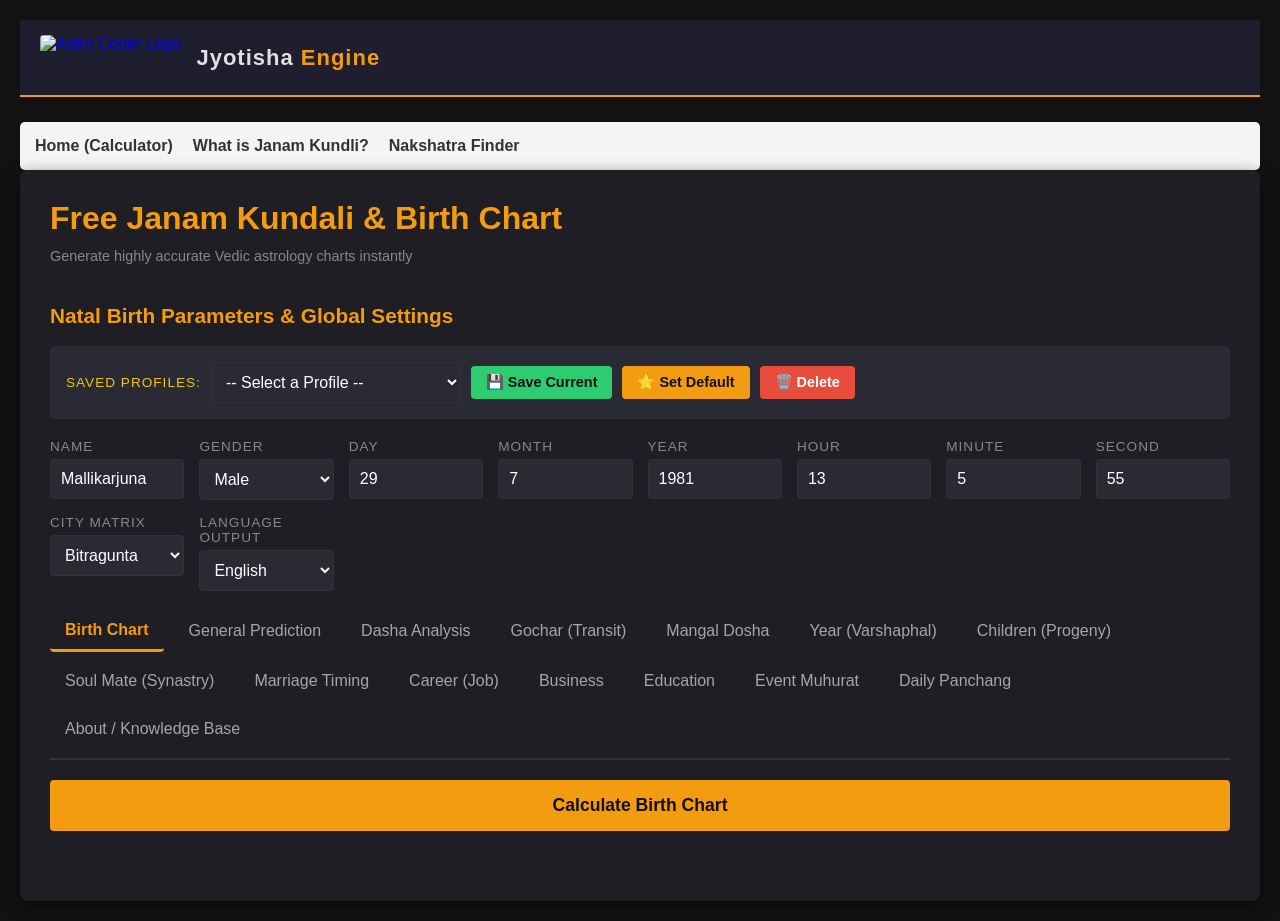
==== commit aae70914: "Intermediate deployment push" ====
--- a/static/engine/index.html
+++ b/static/engine/index.html
@@ -232,10 +232,13 @@
 </head>
 <body>
     <header style="display: flex; align-items: center; padding: 15px 20px; background-color: #1e1e2e; border-bottom: 2px solid var(--accent); margin-bottom: 25px;">
-        <img src="/engine/logo-header.png" alt="Astro Coder Logo" style="height: 45px; margin-right: 15px; border-radius: 4px;">
-        <h1 style="color: #e0e0e0; margin: 0; font-size: 22px; font-weight: 600; letter-spacing: 1px;">
-            Jyotisha <span style="color: var(--accent);">Engine</span>
-        </h1>
+        <!-- Hyperlink wrapped around Logo and Title -->
+        <a href="/engine/" style="display: flex; align-items: center; text-decoration: none; cursor: pointer;" title="Return to Home">
+            <img src="/engine/logo-header.png" alt="Astro Coder Logo" style="height: 45px; margin-right: 15px; border-radius: 4px; transition: transform 0.2s ease;" onmouseover="this.style.transform='scale(1.05)'" onmouseout="this.style.transform='scale(1)'">
+            <h1 style="color: #e0e0e0; margin: 0; font-size: 22px; font-weight: 600; letter-spacing: 1px;">
+                Jyotisha <span style="color: var(--accent);">Engine</span>
+            </h1>
+        </a>
     </header>
 
     <div id="nav-placeholder"></div>
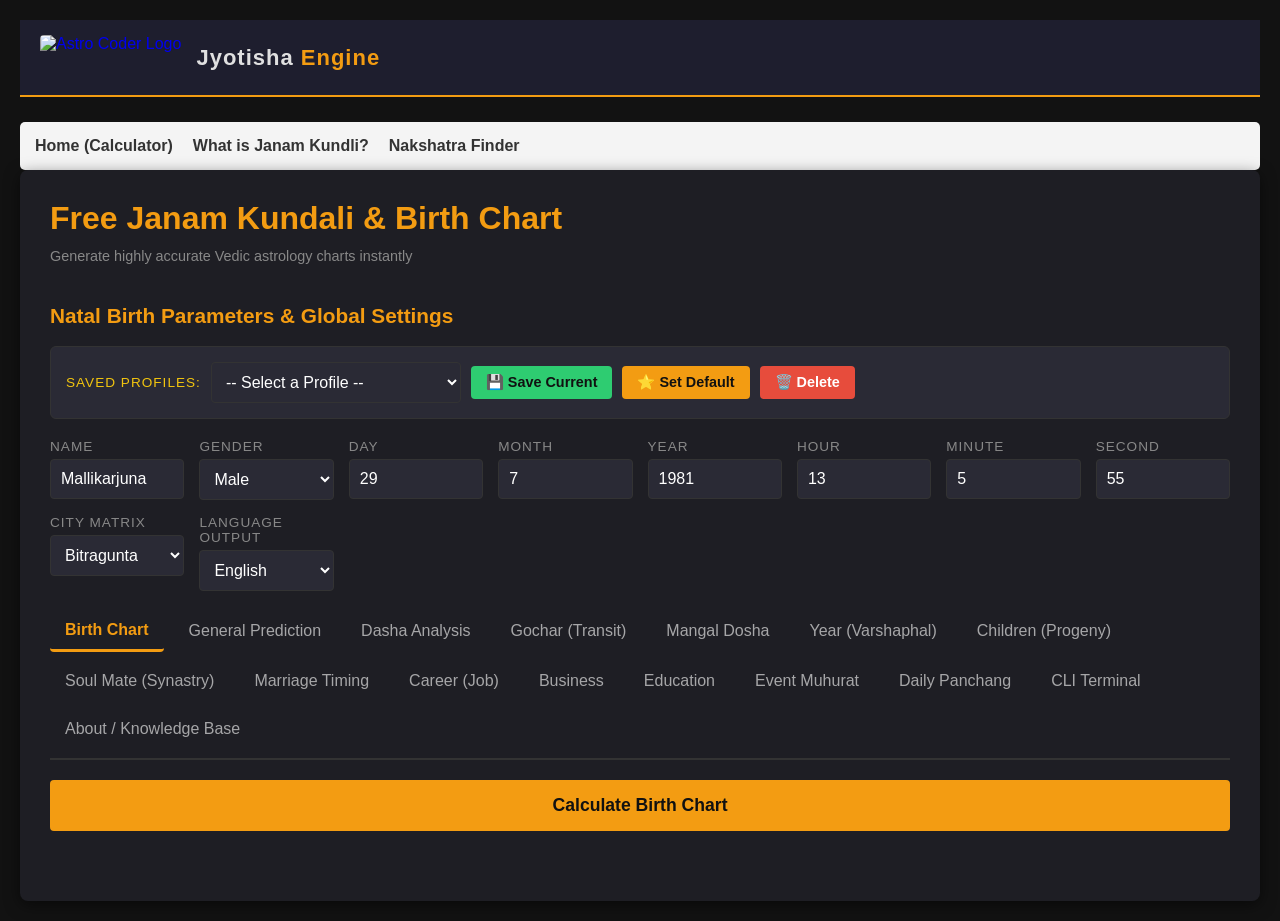
==== commit 17748d69: "Intermediate deployment push" ====
--- a/static/engine/index.html
+++ b/static/engine/index.html
@@ -174,6 +174,7 @@
         // ==========================================
         const ENABLE_PDF_DOWNLOAD = false; 
         const ENABLE_DONATION_UI = false;  
+        const ENABLE_CLI_TAB = true; // Set to false to hide the CLI tab from the public UI
         
         var Module = {
             locateFile: function(path) { return '/engine/' + path; },
@@ -372,7 +373,6 @@
             <button type="button" class="tab-btn" onclick="openTab(event, 'tab-progeny')">Children (Progeny)</button>
             <button type="button" class="tab-btn" onclick="openTab(event, 'tab-soulmate')">Soul Mate (Synastry)</button>
             
-            <!-- NEW TABS -->
             <button type="button" class="tab-btn" onclick="openTab(event, 'tab-marriage')">Marriage Timing</button>
             <button type="button" class="tab-btn" onclick="openTab(event, 'tab-job')">Career (Job)</button>
             <button type="button" class="tab-btn" onclick="openTab(event, 'tab-business')">Business</button>
@@ -381,11 +381,24 @@
             <button type="button" class="tab-btn" onclick="openTab(event, 'tab-muhurat')">Event Muhurat</button> 
             <button type="button" class="tab-btn" onclick="openTab(event, 'tab-panchang')">Daily Panchang</button> 
             
+            <!-- NEW DEV CLI TAB -->
+            <button type="button" id="btn-tab-cli" class="tab-btn" style="display:none;" onclick="openTab(event, 'tab-cli')">CLI Terminal</button>
+            
             <button type="button" class="tab-btn" onclick="openTab(event, 'tab-about')">About / Knowledge Base</button>
         </div>
 
         <!-- 3. DYNAMIC INPUT PANELS -->
         
+        <!-- CLI Panel -->
+        <div id="panel-cli" class="dynamic-panel">
+            <h3 style="font-size: 1.1em; color: #fff; margin-bottom: 15px;">Developer CLI Matrix</h3>
+            <p style="color: #888; font-size: 0.85em; margin-top: -10px; margin-bottom: 15px;">Run any direct ASTROC command identical to WSL. Birth params from the form above are ignored here.</p>
+            <div class="form-group">
+                <label>Raw Command String</label>
+                <input type="text" name="cli_command" value="" placeholder="e.g., 1981 7 29 12 4 0 bitragunta degree chandra dhanu lagna simha 2026" style="width: 100%; box-sizing: border-box; font-family: monospace;">
+            </div>
+        </div>
+
         <!-- Transit / Panchang Panel -->
         <div id="panel-transit" class="dynamic-panel">
             <h3 style="font-size: 1.1em; color: #fff; margin-bottom: 15px;">Transit / Target Horizon Parameters</h3>
@@ -471,13 +484,15 @@
         <div id="tab-progeny" class="tab-content"></div>
         <div id="tab-soulmate" class="tab-content"></div>
         
-        <!-- NEW OUTPUT CONTAINERS -->
         <div id="tab-marriage" class="tab-content"></div>
         <div id="tab-job" class="tab-content"></div>
         <div id="tab-business" class="tab-content"></div>
         <div id="tab-study" class="tab-content"></div>
         <div id="tab-panchang" class="tab-content"></div>
         <div id="tab-muhurat" class="tab-content"></div>
+        
+        <!-- CLI TAB CONTENT -->
+        <div id="tab-cli" class="tab-content"></div>
         
         <!-- ABOUT / KNOWLEDGE BASE TAB -->
         <div id="tab-about" class="tab-content">
@@ -546,92 +561,108 @@
         await new Promise(resolve => setTimeout(resolve, 50));
 
         try {
-            const commandMap = {
-                'tab-birth': 'web_natal',
-                'tab-general': 'web_general',
-                'tab-dasha': 'web_dasha',
-                'tab-gochar': 'web_transit',
-                'tab-dosha': 'web_dosha',
-                'tab-varsh': 'annual',
-                'tab-progeny': 'web_progeny',
-                'tab-soulmate': 'match',
-                'tab-muhurat': 'muhurat',
-                'tab-marriage': 'predict',
-                'tab-job': 'job',
-                'tab-business': 'business',
-                'tab-study': 'study',
-                'tab-panchang': 'panchang'
-            };
-            
-            const cmdType = commandMap[tabId] || 'web_natal';
-
-            const y = getVal('birth_year', '1980');
-            const m = getVal('birth_month', '1');
-            const d = getVal('birth_day', '1');
-            const h = getVal('birth_hour', '12');
-            const min = getVal('birth_minute', '0');
-            const sec = getVal('birth_second', '0');
-            const city = document.querySelector('select[name="birth_place"]').value;
-            const lang = document.querySelector('select[name="ui_language"]').value;
-            
             let args = [];
             
-            if (lang === "telugu") args.push("telugu");
-            args.push("html"); 
-            args.push(y, m, d, h, min, sec, city, cmdType);
-            
-            if (tabId === 'tab-birth') {
-                args.push(getVal('user_name', 'Guest'), document.querySelector('select[name="user_gender"]').value);
+            // --- NEW: DIRECT CLI INTERCEPTOR ---
+            if (tabId === 'tab-cli') {
+                const cliInput = document.querySelector('input[name="cli_command"]').value.trim();
+                if (!cliInput) {
+                    alert("Please enter a command to execute.");
+                    isEngineComputing = false;
+                    spinner.style.display = 'none';
+                    document.querySelector('.tabs').style.opacity = '1';
+                    return;
+                }
+                // Regex splits string by space but keeps text wrapped in double quotes together
+                args = cliInput.match(/(?:[^\s"]+|"[^"]*")+/g).map(arg => arg.replace(/"/g, ''));
             } 
-            else if (tabId === 'tab-gochar') {
-                args.push(
-                    getVal('transit_year', new Date().getFullYear().toString()),
-                    getVal('transit_month', (new Date().getMonth() + 1).toString()),
-                    getVal('transit_day', new Date().getDate().toString()),
-                    getVal('transit_hour', '12'),
-                    getVal('transit_minute', '0'),
-                    getVal('transit_second', '0')
-                );
-            } 
-            else if (tabId === 'tab-varsh') {
-                args.push(getVal('transit_year', new Date().getFullYear().toString()));
-            } 
-            else if (tabId === 'tab-soulmate') {
-                args.push(
-                    getVal('p2_year', '1985'), getVal('p2_month', '1'), getVal('p2_day', '1'),
-                    getVal('p2_hour', '12'), getVal('p2_minute', '0'), getVal('p2_second', '0'),
-                    document.querySelector('select[name="p2_place"]').value
-                );
-            } 
-            else if (tabId === 'tab-muhurat') {
-                args.push(
-                    document.querySelector('select[name="muhurat_event"]').value,
-                    getVal('transit_year', new Date().getFullYear().toString()),
-                    getVal('transit_month', (new Date().getMonth() + 1).toString())
-                );
-            } 
-            else if (tabId === 'tab-marriage') {
-                args.push(
-                    getVal('predict_start', new Date().getFullYear().toString()),
-                    getVal('predict_end', (new Date().getFullYear() + 10).toString()),
-                    document.querySelector('select[name="user_gender"]').value
-                );
-            } 
-            else if (tabId === 'tab-job' || tabId === 'tab-business' || tabId === 'tab-study') {
-                args.push(
-                    getVal('predict_start', new Date().getFullYear().toString()),
-                    getVal('predict_end', (new Date().getFullYear() + 10).toString())
-                );
-            } 
-            else if (tabId === 'tab-panchang') {
-                args.push(
-                    getVal('transit_year', new Date().getFullYear().toString()),
-                    getVal('transit_month', (new Date().getMonth() + 1).toString()),
-                    getVal('transit_day', new Date().getDate().toString()),
-                    getVal('transit_hour', '12'),
-                    getVal('transit_minute', '0'),
-                    getVal('transit_second', '0')
-                );
+            // --- STANDARD TAB ROUTING ---
+            else {
+                const commandMap = {
+                    'tab-birth': 'web_natal',
+                    'tab-general': 'web_general',
+                    'tab-dasha': 'web_dasha',
+                    'tab-gochar': 'web_transit',
+                    'tab-dosha': 'web_dosha',
+                    'tab-varsh': 'annual',
+                    'tab-progeny': 'web_progeny',
+                    'tab-soulmate': 'match',
+                    'tab-muhurat': 'muhurat',
+                    'tab-marriage': 'predict',
+                    'tab-job': 'job',
+                    'tab-business': 'business',
+                    'tab-study': 'study',
+                    'tab-panchang': 'panchang'
+                };
+                
+                const cmdType = commandMap[tabId] || 'web_natal';
+
+                const y = getVal('birth_year', '1980');
+                const m = getVal('birth_month', '1');
+                const d = getVal('birth_day', '1');
+                const h = getVal('birth_hour', '12');
+                const min = getVal('birth_minute', '0');
+                const sec = getVal('birth_second', '0');
+                const city = document.querySelector('select[name="birth_place"]').value;
+                const lang = document.querySelector('select[name="ui_language"]').value;
+                
+                if (lang === "telugu") args.push("telugu");
+                args.push("html"); 
+                args.push(y, m, d, h, min, sec, city, cmdType);
+                
+                if (tabId === 'tab-birth') {
+                    args.push(getVal('user_name', 'Guest'), document.querySelector('select[name="user_gender"]').value);
+                } 
+                else if (tabId === 'tab-gochar') {
+                    args.push(
+                        getVal('transit_year', new Date().getFullYear().toString()),
+                        getVal('transit_month', (new Date().getMonth() + 1).toString()),
+                        getVal('transit_day', new Date().getDate().toString()),
+                        getVal('transit_hour', '12'),
+                        getVal('transit_minute', '0'),
+                        getVal('transit_second', '0')
+                    );
+                } 
+                else if (tabId === 'tab-varsh') {
+                    args.push(getVal('transit_year', new Date().getFullYear().toString()));
+                } 
+                else if (tabId === 'tab-soulmate') {
+                    args.push(
+                        getVal('p2_year', '1985'), getVal('p2_month', '1'), getVal('p2_day', '1'),
+                        getVal('p2_hour', '12'), getVal('p2_minute', '0'), getVal('p2_second', '0'),
+                        document.querySelector('select[name="p2_place"]').value
+                    );
+                } 
+                else if (tabId === 'tab-muhurat') {
+                    args.push(
+                        document.querySelector('select[name="muhurat_event"]').value,
+                        getVal('transit_year', new Date().getFullYear().toString()),
+                        getVal('transit_month', (new Date().getMonth() + 1).toString())
+                    );
+                } 
+                else if (tabId === 'tab-marriage') {
+                    args.push(
+                        getVal('predict_start', new Date().getFullYear().toString()),
+                        getVal('predict_end', (new Date().getFullYear() + 10).toString()),
+                        document.querySelector('select[name="user_gender"]').value
+                    );
+                } 
+                else if (tabId === 'tab-job' || tabId === 'tab-business' || tabId === 'tab-study') {
+                    args.push(
+                        getVal('predict_start', new Date().getFullYear().toString()),
+                        getVal('predict_end', (new Date().getFullYear() + 10).toString())
+                    );
+                } 
+                else if (tabId === 'tab-panchang') {
+                    args.push(
+                        getVal('transit_year', new Date().getFullYear().toString()),
+                        getVal('transit_month', (new Date().getMonth() + 1).toString()),
+                        getVal('transit_day', new Date().getDate().toString()),
+                        getVal('transit_hour', '12'),
+                        getVal('transit_minute', '0'),
+                        getVal('transit_second', '0')
+                    );
+                }
             }
 
             terminalBuffer = ""; 
@@ -639,14 +670,21 @@
             Module.callMain(args); 
 
             let outHTML = terminalBuffer;
-            // Auto-wrap loose <tr> tags into a table if C++ module missed the <table> wrapper
-            if (outHTML.indexOf("<tr>") !== -1 && outHTML.indexOf("<table") === -1) {
-                outHTML = outHTML.replace(/(<tr>[\s\S]*?<\/tr>(\s*<tr>[\s\S]*?<\/tr>)*)/gi, "<table class='data-table'>$1</table>");
+            
+            // If it's a standard tab, try to auto-wrap raw <tr> into valid HTML tables
+            if (tabId !== 'tab-cli') {
+                if (outHTML.indexOf("<tr>") !== -1 && outHTML.indexOf("<table") === -1) {
+                    outHTML = outHTML.replace(/(<tr>[\s\S]*?<\/tr>(\s*<tr>[\s\S]*?<\/tr>)*)/gi, "<table class='data-table'>$1</table>");
+                }
+            } else {
+                // If it is the CLI tab, and the user did NOT supply an "html" flag, escape the output so ASCII tables don't break the DOM
+                if (!args.includes("html") && !args.includes("--html")) {
+                    outHTML = outHTML.replace(/&/g, "&amp;").replace(/</g, "&lt;").replace(/>/g, "&gt;");
+                }
             }
 
             const targetDiv = document.getElementById(tabId);
             if (targetDiv) {
-                // Changed from <pre> to <div> to ensure HTML tables render smoothly
                 targetDiv.innerHTML = `<div class="terminal-view">${outHTML}</div>`;
             }
 
@@ -680,6 +718,7 @@
         document.getElementById('panel-partner').style.display = 'none';
         document.getElementById('panel-muhurat').style.display = 'none';
         document.getElementById('panel-predict').style.display = 'none';
+        document.getElementById('panel-cli').style.display = 'none';
 
         const btn = document.getElementById('main-calc-btn');
         btn.style.display = 'block'; 
@@ -698,6 +737,9 @@
         } else if (tabId === 'tab-marriage' || tabId === 'tab-job' || tabId === 'tab-business' || tabId === 'tab-study') {
             document.getElementById('panel-predict').style.display = 'block';
             btn.innerText = `Scan ${evt.currentTarget.innerText} Timeline`;
+        } else if (tabId === 'tab-cli') {
+            document.getElementById('panel-cli').style.display = 'block';
+            btn.innerText = "Execute CLI Command";
         } else if (tabId === 'tab-about') {
             btn.style.display = 'none'; 
         } else {
@@ -824,6 +866,9 @@
         
         const donationCard = document.getElementById('donation-card');
         if (donationCard) donationCard.style.display = ENABLE_DONATION_UI ? 'flex' : 'none'; 
+        
+        const cliTabBtn = document.getElementById('btn-tab-cli');
+        if (cliTabBtn) cliTabBtn.style.display = ENABLE_CLI_TAB ? 'inline-block' : 'none';
 
         const defaultName = localStorage.getItem('default_astrology_profile');
         if (defaultName) {
@@ -841,7 +886,7 @@
         e.preventDefault();
         if (isEngineComputing) return;
         
-        const tabsToClear = ['tab-birth', 'tab-general', 'tab-dasha', 'tab-gochar', 'tab-dosha', 'tab-varsh', 'tab-progeny', 'tab-soulmate', 'tab-muhurat', 'tab-marriage', 'tab-job', 'tab-business', 'tab-study', 'tab-panchang'];
+        const tabsToClear = ['tab-birth', 'tab-general', 'tab-dasha', 'tab-gochar', 'tab-dosha', 'tab-varsh', 'tab-progeny', 'tab-soulmate', 'tab-muhurat', 'tab-marriage', 'tab-job', 'tab-business', 'tab-study', 'tab-panchang', 'tab-cli'];
         tabsToClear.forEach(id => {
             const el = document.getElementById(id);
             if(el) el.innerHTML = ""; 
